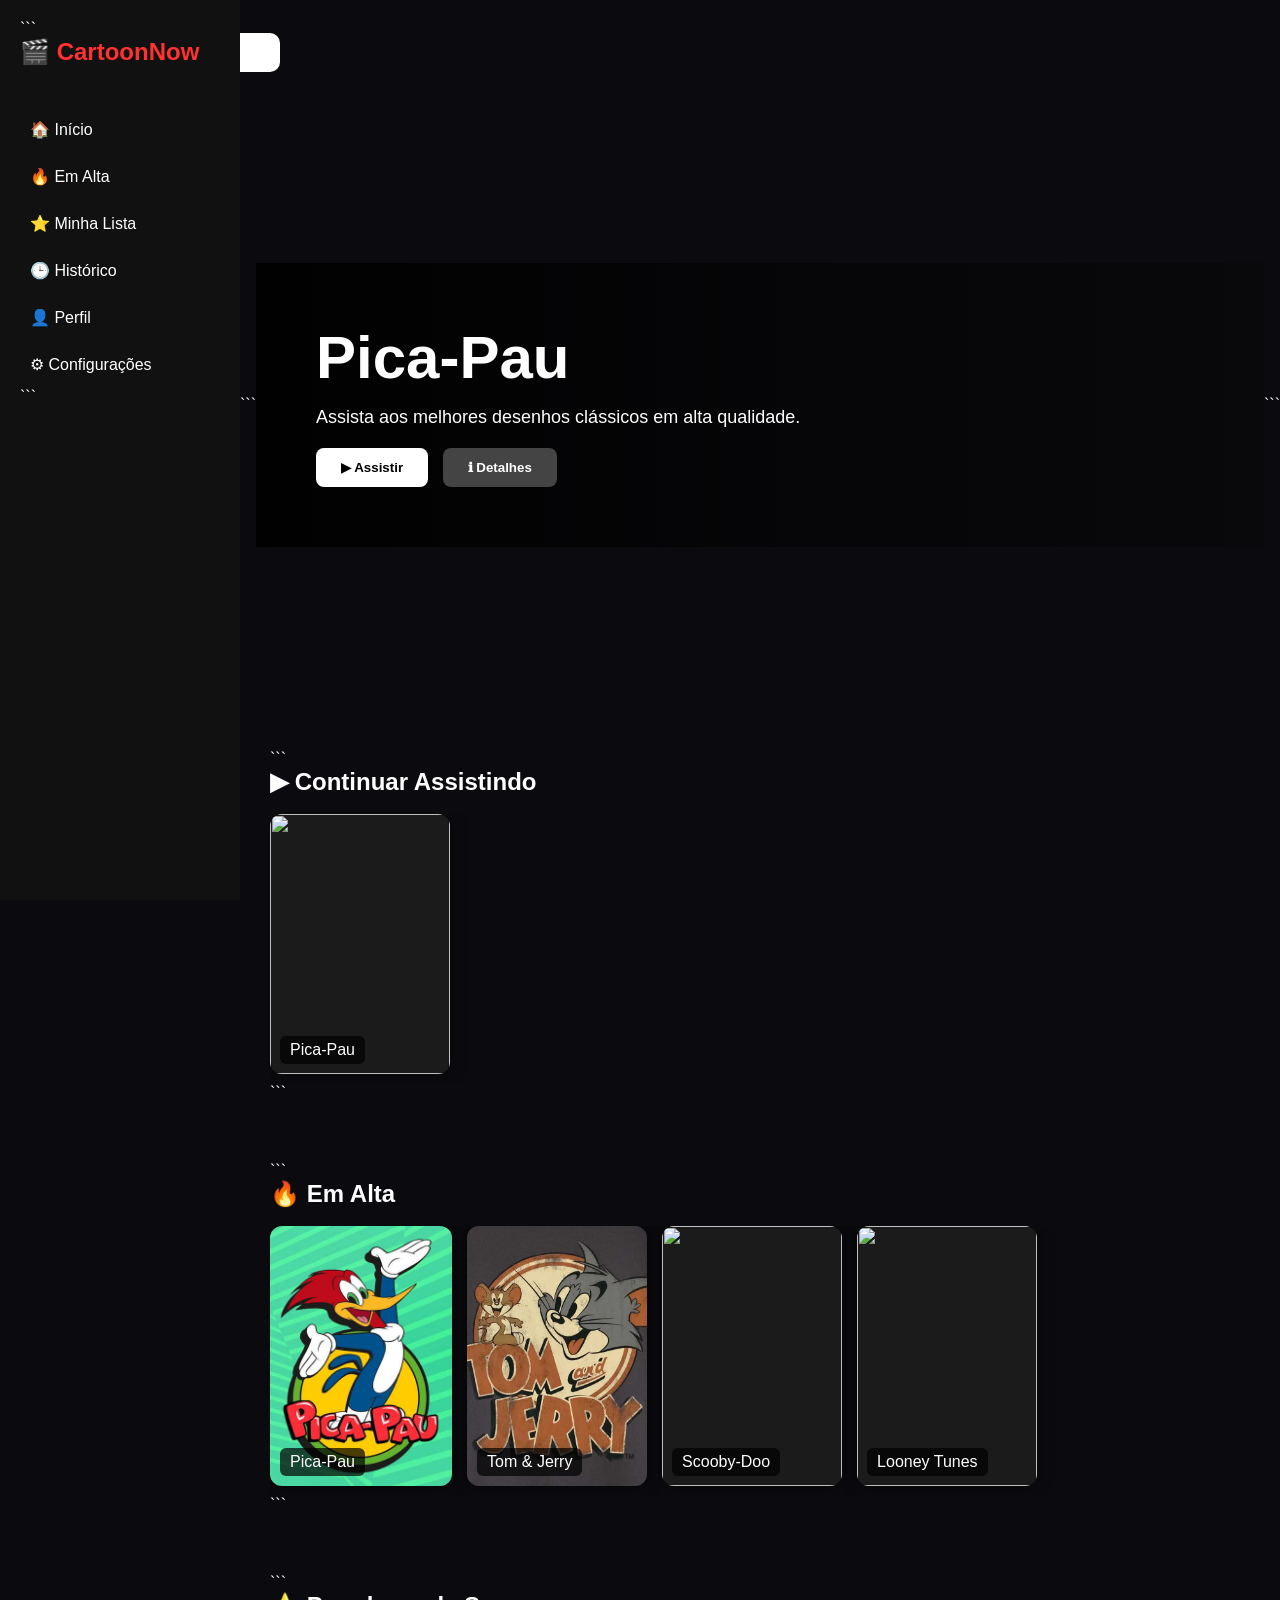
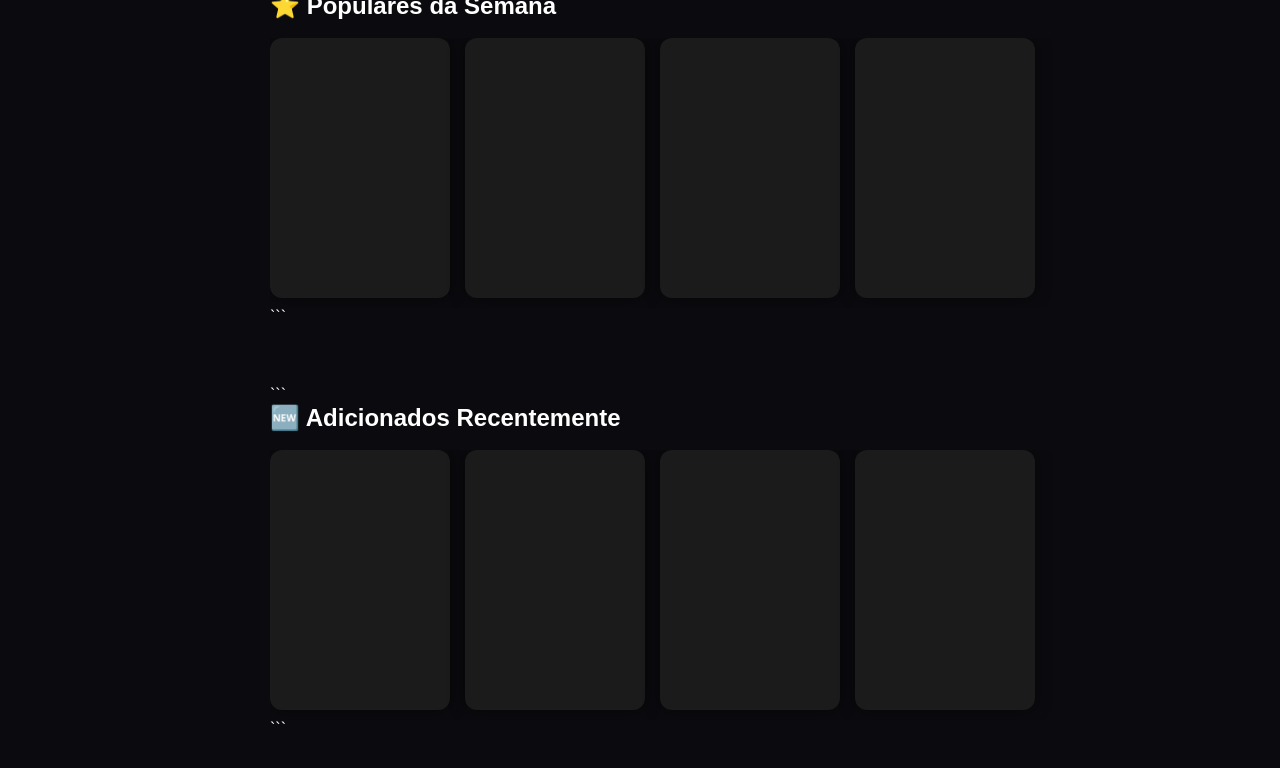
==== index.html @ 9bb9f834 "Add data.js and home.js scripts Added new scripts for data handling and home functionality." ====
<!DOCTYPE html>

<html lang="pt-BR">

<head>

<meta charset="UTF-8">
<meta name="viewport" content="width=device-width, initial-scale=1.0">

<title>CartoonNow</title>

<link rel="stylesheet" href="css/style.css">
<link rel="stylesheet" href="css/home.css">

</head>

<body>

<!-- MENU LATERAL -->

<div class="sidebar" id="sidebar">

```
<div class="logo">
    🎬 CartoonNow
</div>

<ul>
    <li>🏠 Início</li>
    <li>🔥 Em Alta</li>
    <li>⭐ Minha Lista</li>
    <li>🕒 Histórico</li>
    <li>👤 Perfil</li>
    <li>⚙ Configurações</li>
</ul>
```

</div>

<!-- TOPO -->

<header class="topbar">

```
<button id="menuBtn">☰</button>

<div class="search-box">
    <input type="text" placeholder="Buscar desenhos...">
</div>
```

</header>

<!-- BANNER PRINCIPAL -->

<section class="hero">

```
<div class="overlay">

    <h1>Pica-Pau</h1>

    <p>
        Assista aos melhores desenhos clássicos em alta qualidade.
    </p>

    <div class="hero-buttons">

        <button class="play-btn">
            ▶ Assistir
        </button>

        <button class="info-btn">
            ℹ Detalhes
        </button>

    </div>

</div>
```

</section>

<!-- CONTINUAR ASSISTINDO -->

<section class="section">

```
<h2>▶ Continuar Assistindo</h2>

<div class="row" id="continuarAssistindo">

</div>
```

</section>

<!-- EM ALTA -->

<section class="section">

```
<h2>🔥 Em Alta</h2>

<div class="row">

    <div class="card">
        <img src="assets/banners/picapaubanner.jfif" alt="">
        <span>Pica-Pau</span>
    </div>

    <div class="card">
        <img src="assets/banners/tomejerrybanner.jpg" alt="">
        <span>Tom & Jerry</span>
    </div>

    <div class="card">
        <img src="assets/capas/scooby.jpg" alt="">
        <span>Scooby-Doo</span>
    </div>

    <div class="card">
        <img src="assets/capas/looney.jpg" alt="">
        <span>Looney Tunes</span>
    </div>

</div>
```

</section>

<!-- POPULARES -->

<section class="section">

```
<h2>⭐ Populares da Semana</h2>

<div class="row">

    <div class="card"></div>
    <div class="card"></div>
    <div class="card"></div>
    <div class="card"></div>

</div>
```

</section>

<!-- RECENTES -->

<section class="section">

```
<h2>🆕 Adicionados Recentemente</h2>

<div class="row">

    <div class="card"></div>
    <div class="card"></div>
    <div class="card"></div>
    <div class="card"></div>

</div>
```

</section>

<script src="js/catalogo.js"></script>

</body>
</html>


<script src="js/data.js"></script>
<script src="js/home.js"></script>
---- css/style.css ----
*{
margin:0;
padding:0;
box-sizing:border-box;
font-family:Arial, Helvetica, sans-serif;
}

body{
background:#0b0b0f;
color:white;
}

/* MENU LATERAL */

.sidebar{
position:fixed;
left:0;
top:0;
width:240px;
height:100vh;
background:#111;
padding:20px;
z-index:1000;
}

.logo{
font-size:24px;
font-weight:bold;
margin-bottom:40px;
color:#ff3131;
}

.sidebar ul{
list-style:none;
}

.sidebar li{
padding:14px 10px;
border-radius:8px;
cursor:pointer;
transition:.3s;
}

.sidebar li:hover

/* TOPO */

.topbar{
margin-left:240px;
height:70px;
display:flex;
align-items:center;
justify-content:space-between;
padding:0 30px;
background:#111;
position:sticky;
top:0;
z-index:999;
}

#menuBtn{
background:none;
border:none;
color:white;
font-size:28px;
cursor:pointer;
}

.search-box input{
width:280px;
padding:12px;
border:none;
border-radius:10px;
outline:none;
}

/* BANNER */

.hero{
margin-left:240px;
height:70vh;
background:url('../assets/banners/banner.jpg');
background-size:cover;
background-position:center;
display:flex;
align-items:center;
}

.overlay{
padding:60px;
background:linear-gradient(
to right,
rgba(0,0,0,.9),
rgba(0,0,0,.2)
);
width:100%;
}

.overlay h1{
font-size:60px;
margin-bottom:15px;
}

.overlay p{
max-width:600px;
font-size:18px;
margin-bottom:20px;
}

.hero-buttons button{
padding:12px 25px;
border:none;
border-radius:8px;
cursor:pointer;
margin-right:10px;
}

.play-btn{
background:white;
color:black;
}

.info-btn{
background:#444;
color:white;
}

/* SEÇÕES */

.section{
margin-left:240px;
padding:30px;
}

.section h2{
margin-bottom:15px;
}

/* CARROSSEL */

.row{
display:flex;
gap:15px;
overflow-x:auto;
padding-bottom:10px;
}

.row::-webkit-scrollbar{
display:none;
}

/* CARDS */

.card{
min-width:180px;
height:260px;
background:#1b1b1b;
border-radius:12px;
overflow:hidden;
cursor:pointer;
transition:.3s;
position:relative;
}

.card:hover{
transform:scale(1.05);
}

.card img{
width:100%;
height:100%;
object-fit:cover;
}

.card span{
position:absolute;
bottom:10px;
left:10px;
background:rgba(0,0,0,.7);
padding:5px 10px;
border-radius:6px;
}

/* RESPONSIVO */

@media(max-width:900px){

```
.sidebar{
    width:80px;
}

.topbar,
.hero,
.section{
    margin-left:80px;
}

.sidebar li{
    font-size:12px;
}
```

}

/* LOGIN E CADASTRO */

.auth-container{
width:100%;
height:100vh;
display:flex;
justify-content:center;
align-items:center;
}

.auth-box{
width:400px;
background:#111;
padding:30px;
border-radius:15px;
}

.auth-box h1{
text-align:center;
color:#ff3131;
margin-bottom:20px;
}

.auth-box h2{
margin-bottom:20px;
}

.auth-box input{
width:100%;
padding:12px;
margin-bottom:12px;
border:none;
border-radius:8px;
}

.auth-box button{
width:100%;
padding:12px;
border:none;
border-radius:8px;
cursor:pointer;
font-weight:bold;
}

.auth-box p{
margin-top:15px;
text-align:center;
}

/* PÁGINA DA SÉRIE */

.serie-banner{
display:flex;
gap:30px;
padding:40px;
}

.serie-capa{
width:280px;
border-radius:12px;
}

.serie-info{
max-width:700px;
}

.serie-info h1{
font-size:48px;
margin-bottom:15px;
}

.serie-info p{
margin-bottom:20px;
}

.serie-info button{
padding:12px 20px;
border:none;
border-radius:8px;
cursor:pointer;
}

.temporadas{
padding:40px;
}

.episodio{
display:flex;
justify-content:space-between;
align-items:center;
background:#151515;
margin-top:15px;
padding:15px;
border-radius:10px;
}

.episodio button{
padding:10px 15px;
border:none;
border-radius:8px;
cursor:pointer;
}


/* PLAYER */

.player-container{
padding:30px;
}

.player-container h1{
margin-bottom:20px;
}

#player{
width:100%;
max-width:1200px;
border-radius:12px;
background:black;
}

.player-buttons{
margin-top:20px;
display:flex;
gap:15px;
}

.player-buttons button{
padding:12px 20px;
border:none;
border-radius:8px;
cursor:pointer;
}

.velocidade{
margin-top:20px;
}

.velocidade select{
padding:8px;
border-radius:6px;
}


/* PERFIL */

.perfil-container{
padding:40px;
}

.perfil-header{
text-align:center;
margin-bottom:40px;
}

.avatar{
width:150px;
height:150px;
border-radius:50%;
object-fit:cover;
margin-bottom:15px;
}

.perfil-header button{
margin-top:15px;
padding:12px 20px;
border:none;
border-radius:8px;
cursor:pointer;
}

.perfil-section{
margin-top:30px;
}

.item-perfil{
background:#151515;
padding:15px;
border-radius:10px;
margin-top:10px;
}


/* ADMIN */

.admin-container{
padding:40px;
}

.admin-container h1{
margin-bottom:20px;
}

.admin-box{
background:#151515;
padding:20px;
border-radius:10px;
margin-bottom:20px;
}

.admin-box input{
width:100%;
padding:12px;
margin-bottom:10px;
border:none;
border-radius:8px;
}

.admin-box button{
padding:12px 20px;
border:none;
border-radius:8px;
cursor:pointer;
}
---- css/home.css ----
/* ANIMAÇÃO DE ENTRADA */

.hero{
animation:fadeIn 1s ease;
}

@keyframes fadeIn{
from{
opacity:0;
transform:translateY(20px);
}

```
to{
    opacity:1;
    transform:translateY(0);
}
```

}

/* CARDS MAIS PROFISSIONAIS */

.card{
box-shadow:0 0 15px rgba(0,0,0,.5);
}

.card:hover{
box-shadow:0 0 25px rgba(255,255,255,.15);
}

/* EFEITO BOTÕES */

.play-btn,
.info-btn{
transition:.3s;
font-weight:bold;
}

.play-btn:hover{
transform:scale(1.05);
}

.info-btn:hover{
transform:scale(1.05);
}

/* PESQUISA */

.search-box input{
transition:.3s;
}

.search-box input:focus{
width:350px;
}

/* SCROLL SUAVE */

html{
scroll-behavior:smooth;
}

/* TITULOS */

.section h2{
font-size:24px;
margin-bottom:18px;
}

/* MENU RECOLHÍVEL */

.sidebar.closed{
width:80px;
}

.sidebar.closed .logo{
display:none;
}

.sidebar.closed li{
text-align:center;
font-size:18px;
}

.sidebar.closed + .topbar{
margin-left:80px;
}

.sidebar.closed ~ .hero{
margin-left:80px;
}

.sidebar.closed ~ .section{
margin-left:80px;
}
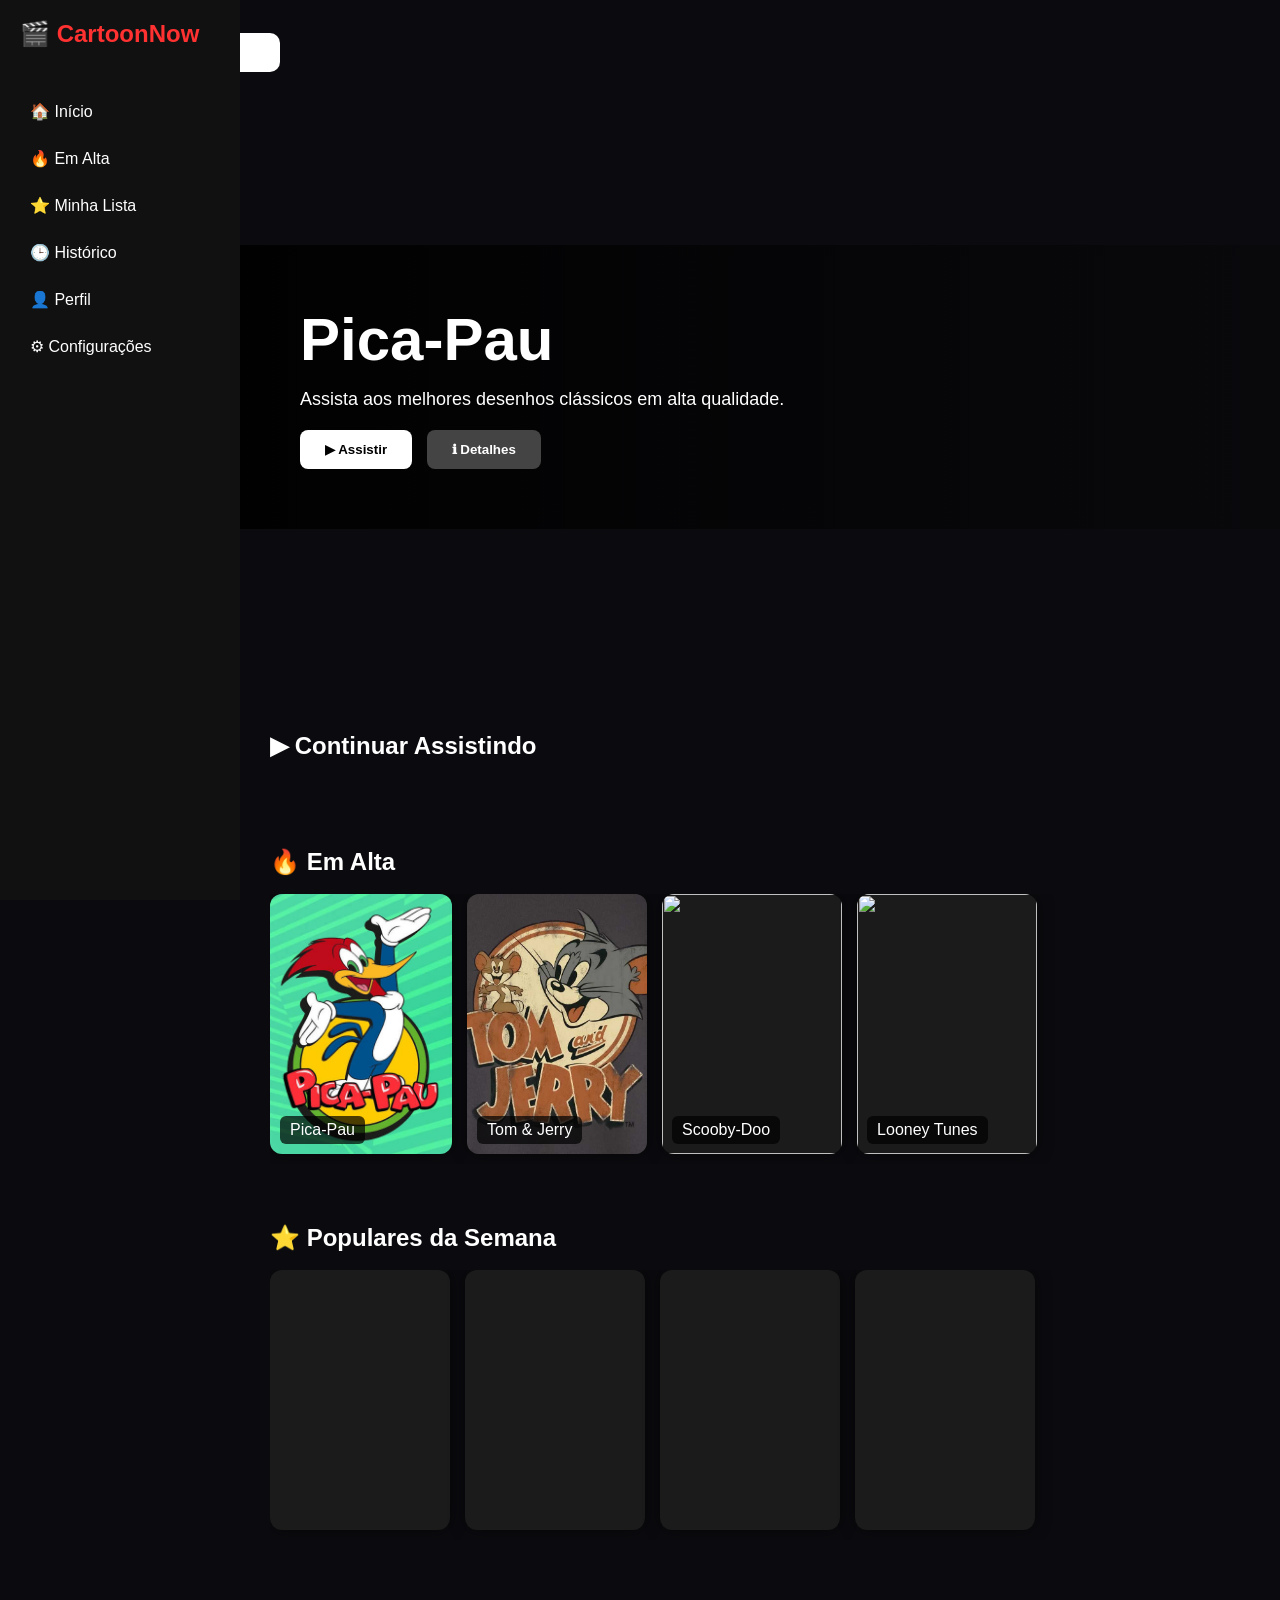
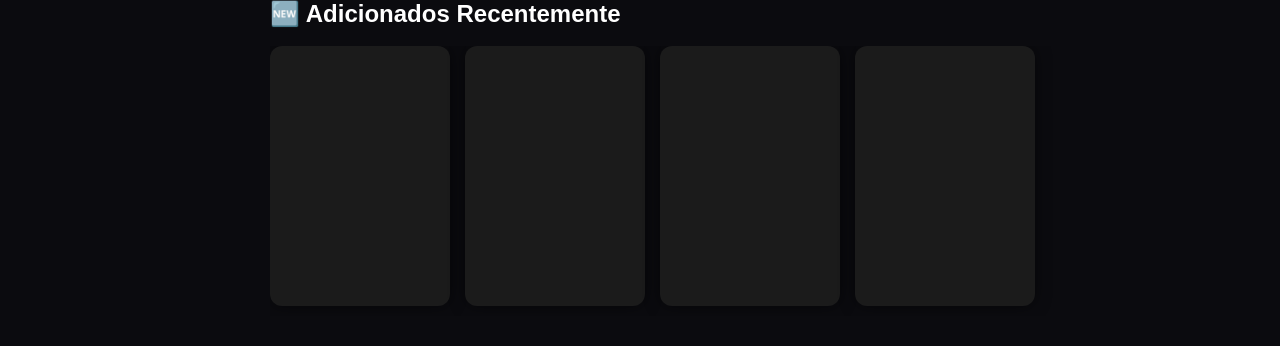
==== commit 9502ed79: "Refactor index.html structure and content" ====
--- a/index.html
+++ b/index.html
@@ -1,9 +1,7 @@
 <!DOCTYPE html>
-
 <html lang="pt-BR">
 
 <head>
-
 <meta charset="UTF-8">
 <meta name="viewport" content="width=device-width, initial-scale=1.0">
 
@@ -11,167 +9,127 @@
 
 <link rel="stylesheet" href="css/style.css">
 <link rel="stylesheet" href="css/home.css">
-
 </head>
 
 <body>
 
 <!-- MENU LATERAL -->
-
 <div class="sidebar" id="sidebar">
 
-```
-<div class="logo">
-    🎬 CartoonNow
-</div>
+    <div class="logo">
+        🎬 CartoonNow
+    </div>
 
-<ul>
-    <li>🏠 Início</li>
-    <li>🔥 Em Alta</li>
-    <li>⭐ Minha Lista</li>
-    <li>🕒 Histórico</li>
-    <li>👤 Perfil</li>
-    <li>⚙ Configurações</li>
-</ul>
-```
+    <ul>
+        <li>🏠 Início</li>
+        <li>🔥 Em Alta</li>
+        <li>⭐ Minha Lista</li>
+        <li>🕒 Histórico</li>
+        <li>👤 Perfil</li>
+        <li>⚙ Configurações</li>
+    </ul>
 
 </div>
 
 <!-- TOPO -->
-
 <header class="topbar">
 
-```
-<button id="menuBtn">☰</button>
+    <button id="menuBtn">☰</button>
 
-<div class="search-box">
-    <input type="text" placeholder="Buscar desenhos...">
-</div>
-```
+    <div class="search-box">
+        <input type="text" placeholder="Buscar desenhos...">
+    </div>
 
 </header>
 
-<!-- BANNER PRINCIPAL -->
-
+<!-- HERO -->
 <section class="hero">
 
-```
-<div class="overlay">
+    <div class="overlay">
 
-    <h1>Pica-Pau</h1>
+        <h1>Pica-Pau</h1>
 
-    <p>
-        Assista aos melhores desenhos clássicos em alta qualidade.
-    </p>
+        <p>Assista aos melhores desenhos clássicos em alta qualidade.</p>
 
-    <div class="hero-buttons">
-
-        <button class="play-btn">
-            ▶ Assistir
-        </button>
-
-        <button class="info-btn">
-            ℹ Detalhes
-        </button>
+        <div class="hero-buttons">
+            <button class="play-btn">▶ Assistir</button>
+            <button class="info-btn">ℹ Detalhes</button>
+        </div>
 
     </div>
-
-</div>
-```
 
 </section>
 
 <!-- CONTINUAR ASSISTINDO -->
-
 <section class="section">
 
-```
-<h2>▶ Continuar Assistindo</h2>
-
-<div class="row" id="continuarAssistindo">
-
-</div>
-```
+    <h2>▶ Continuar Assistindo</h2>
+    <div class="row" id="continuarAssistindo"></div>
 
 </section>
 
 <!-- EM ALTA -->
-
 <section class="section">
 
-```
-<h2>🔥 Em Alta</h2>
+    <h2>🔥 Em Alta</h2>
 
-<div class="row">
+    <div class="row">
 
-    <div class="card">
-        <img src="assets/banners/picapaubanner.jfif" alt="">
-        <span>Pica-Pau</span>
+        <div class="card">
+            <img src="assets/banners/picapaubanner.jfif">
+            <span>Pica-Pau</span>
+        </div>
+
+        <div class="card">
+            <img src="assets/banners/tomejerrybanner.jpg">
+            <span>Tom & Jerry</span>
+        </div>
+
+        <div class="card">
+            <img src="assets/capas/scooby.jpg">
+            <span>Scooby-Doo</span>
+        </div>
+
+        <div class="card">
+            <img src="assets/capas/looney.jpg">
+            <span>Looney Tunes</span>
+        </div>
+
     </div>
-
-    <div class="card">
-        <img src="assets/banners/tomejerrybanner.jpg" alt="">
-        <span>Tom & Jerry</span>
-    </div>
-
-    <div class="card">
-        <img src="assets/capas/scooby.jpg" alt="">
-        <span>Scooby-Doo</span>
-    </div>
-
-    <div class="card">
-        <img src="assets/capas/looney.jpg" alt="">
-        <span>Looney Tunes</span>
-    </div>
-
-</div>
-```
 
 </section>
 
 <!-- POPULARES -->
-
 <section class="section">
 
-```
-<h2>⭐ Populares da Semana</h2>
+    <h2>⭐ Populares da Semana</h2>
 
-<div class="row">
-
-    <div class="card"></div>
-    <div class="card"></div>
-    <div class="card"></div>
-    <div class="card"></div>
-
-</div>
-```
+    <div class="row">
+        <div class="card"></div>
+        <div class="card"></div>
+        <div class="card"></div>
+        <div class="card"></div>
+    </div>
 
 </section>
 
 <!-- RECENTES -->
-
 <section class="section">
 
-```
-<h2>🆕 Adicionados Recentemente</h2>
+    <h2>🆕 Adicionados Recentemente</h2>
 
-<div class="row">
-
-    <div class="card"></div>
-    <div class="card"></div>
-    <div class="card"></div>
-    <div class="card"></div>
-
-</div>
-```
+    <div class="row">
+        <div class="card"></div>
+        <div class="card"></div>
+        <div class="card"></div>
+        <div class="card"></div>
+    </div>
 
 </section>
 
-<script src="js/catalogo.js"></script>
+<!-- SCRIPTS (CORRETO) -->
+<script src="js/data.js"></script>
+<script src="js/home.js"></script>
 
 </body>
 </html>
-
-
-<script src="js/data.js"></script>
-<script src="js/home.js"></script>
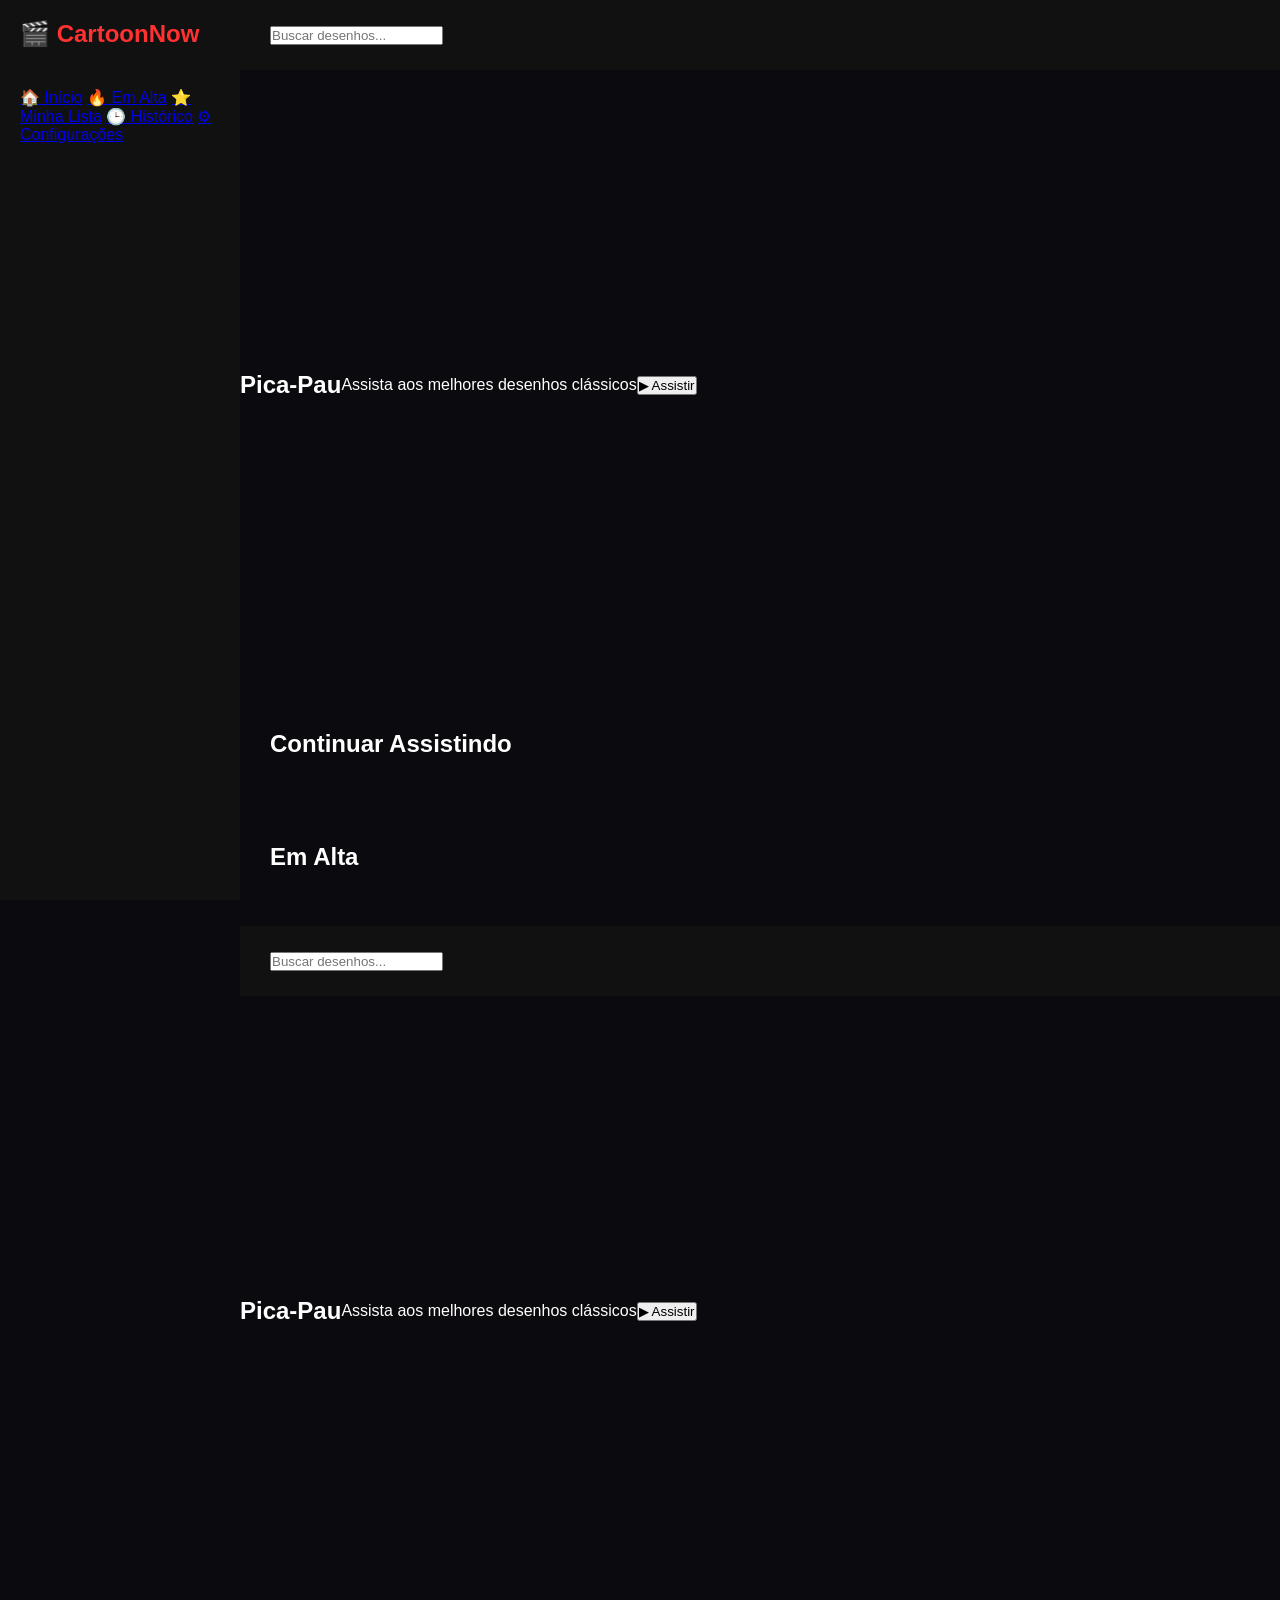
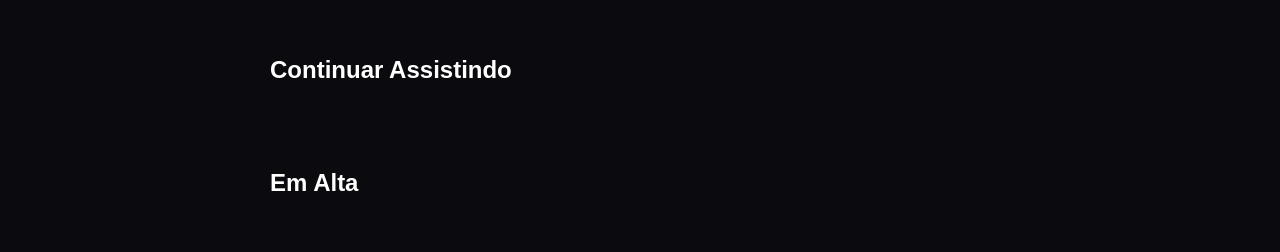
==== commit c995d9c0: "Update index.html" ====
--- a/index.html
+++ b/index.html
@@ -4,130 +4,130 @@
 <head>
 <meta charset="UTF-8">
 <meta name="viewport" content="width=device-width, initial-scale=1.0">
-
 <title>CartoonNow</title>
 
 <link rel="stylesheet" href="css/style.css">
-<link rel="stylesheet" href="css/home.css">
 </head>
 
 <body>
 
-<!-- MENU LATERAL -->
-<div class="sidebar" id="sidebar">
+<div class="app">
 
-    <div class="logo">
-        🎬 CartoonNow
-    </div>
+    <!-- SIDEBAR -->
+    <aside class="sidebar">
 
-    <ul>
-        <li>🏠 Início</li>
-        <li>🔥 Em Alta</li>
-        <li>⭐ Minha Lista</li>
-        <li>🕒 Histórico</li>
-        <li>👤 Perfil</li>
-        <li>⚙ Configurações</li>
-    </ul>
+        <div class="logo">🎬 CartoonNow</div>
+
+        <nav>
+            <a href="#">🏠 Início</a>
+            <a href="#">🔥 Em Alta</a>
+            <a href="#">⭐ Minha Lista</a>
+            <a href="#">🕒 Histórico</a>
+            <a href="#">⚙ Configurações</a>
+        </nav>
+
+    </aside>
+
+    <!-- MAIN -->
+    <main class="main">
+
+        <!-- TOPBAR -->
+        <header class="topbar">
+
+            <input id="search" type="text" placeholder="Buscar desenhos...">
+
+        </header>
+
+        <!-- HERO -->
+        <section class="hero">
+            <h1>Pica-Pau</h1>
+            <p>Assista aos melhores desenhos clássicos</p>
+            <button>▶ Assistir</button>
+        </section>
+
+        <!-- CONTINUE -->
+        <section class="section">
+            <h2>Continuar Assistindo</h2>
+            <div class="row" id="continuarAssistindo"></div>
+        </section>
+
+        <!-- EM ALTA -->
+        <section class="section">
+            <h2>Em Alta</h2>
+            <div class="row" id="catalogo"></div>
+        </section>
+
+    </main>
 
 </div>
 
-<!-- TOPO -->
-<header class="topbar">
+<script src="js/data.js"></script>
+<script src="js/home.js"></script>
 
-    <button id="menuBtn">☰</button>
+</body>
+</html><!DOCTYPE html>
+<html lang="pt-BR">
 
-    <div class="search-box">
-        <input type="text" placeholder="Buscar desenhos...">
-    </div>
+<head>
+<meta charset="UTF-8">
+<meta name="viewport" content="width=device-width, initial-scale=1.0">
+<title>CartoonNow</title>
 
-</header>
+<link rel="stylesheet" href="css/style.css">
+</head>
 
-<!-- HERO -->
-<section class="hero">
+<body>
 
-    <div class="overlay">
+<div class="app">
 
-        <h1>Pica-Pau</h1>
+    <!-- SIDEBAR -->
+    <aside class="sidebar">
 
-        <p>Assista aos melhores desenhos clássicos em alta qualidade.</p>
+        <div class="logo">🎬 CartoonNow</div>
 
-        <div class="hero-buttons">
-            <button class="play-btn">▶ Assistir</button>
-            <button class="info-btn">ℹ Detalhes</button>
-        </div>
+        <nav>
+            <a href="#">🏠 Início</a>
+            <a href="#">🔥 Em Alta</a>
+            <a href="#">⭐ Minha Lista</a>
+            <a href="#">🕒 Histórico</a>
+            <a href="#">⚙ Configurações</a>
+        </nav>
 
-    </div>
+    </aside>
 
-</section>
+    <!-- MAIN -->
+    <main class="main">
 
-<!-- CONTINUAR ASSISTINDO -->
-<section class="section">
+        <!-- TOPBAR -->
+        <header class="topbar">
 
-    <h2>▶ Continuar Assistindo</h2>
-    <div class="row" id="continuarAssistindo"></div>
+            <input id="search" type="text" placeholder="Buscar desenhos...">
 
-</section>
+        </header>
 
-<!-- EM ALTA -->
-<section class="section">
+        <!-- HERO -->
+        <section class="hero">
+            <h1>Pica-Pau</h1>
+            <p>Assista aos melhores desenhos clássicos</p>
+            <button>▶ Assistir</button>
+        </section>
 
-    <h2>🔥 Em Alta</h2>
+        <!-- CONTINUE -->
+        <section class="section">
+            <h2>Continuar Assistindo</h2>
+            <div class="row" id="continuarAssistindo"></div>
+        </section>
 
-    <div class="row">
+        <!-- EM ALTA -->
+        <section class="section">
+            <h2>Em Alta</h2>
+            <div class="row" id="catalogo"></div>
+        </section>
 
-        <div class="card">
-            <img src="assets/banners/picapaubanner.jfif">
-            <span>Pica-Pau</span>
-        </div>
+    </main>
 
-        <div class="card">
-            <img src="assets/banners/tomejerrybanner.jpg">
-            <span>Tom & Jerry</span>
-        </div>
+</div>
 
-        <div class="card">
-            <img src="assets/capas/scooby.jpg">
-            <span>Scooby-Doo</span>
-        </div>
-
-        <div class="card">
-            <img src="assets/capas/looney.jpg">
-            <span>Looney Tunes</span>
-        </div>
-
-    </div>
-
-</section>
-
-<!-- POPULARES -->
-<section class="section">
-
-    <h2>⭐ Populares da Semana</h2>
-
-    <div class="row">
-        <div class="card"></div>
-        <div class="card"></div>
-        <div class="card"></div>
-        <div class="card"></div>
-    </div>
-
-</section>
-
-<!-- RECENTES -->
-<section class="section">
-
-    <h2>🆕 Adicionados Recentemente</h2>
-
-    <div class="row">
-        <div class="card"></div>
-        <div class="card"></div>
-        <div class="card"></div>
-        <div class="card"></div>
-    </div>
-
-</section>
-
-<!-- SCRIPTS (CORRETO) -->
 <script src="js/data.js"></script>
 <script src="js/home.js"></script>
 
--- a/css/style.css
+++ b/css/style.css
@@ -1,419 +1,425 @@
 *{
-margin:0;
-padding:0;
-box-sizing:border-box;
-font-family:Arial, Helvetica, sans-serif;
+    margin:0;
+    padding:0;
+    box-sizing:border-box;
+    font-family:Arial, Helvetica, sans-serif;
 }
 
 body{
-background:#0b0b0f;
-color:white;
+    background:#0b0b0f;
+    color:white;
+    overflow-x:hidden;
 }
 
 /* MENU LATERAL */
 
 .sidebar{
-position:fixed;
-left:0;
-top:0;
-width:240px;
-height:100vh;
-background:#111;
-padding:20px;
-z-index:1000;
+    position:fixed;
+    left:0;
+    top:0;
+    width:240px;
+    height:100vh;
+    background:#111;
+    padding:20px;
+    z-index:1000;
 }
 
 .logo{
-font-size:24px;
-font-weight:bold;
-margin-bottom:40px;
-color:#ff3131;
+    font-size:24px;
+    font-weight:bold;
+    margin-bottom:40px;
+    color:#ff3131;
 }
 
 .sidebar ul{
-list-style:none;
+    list-style:none;
 }
 
 .sidebar li{
-padding:14px 10px;
-border-radius:8px;
-cursor:pointer;
-transition:.3s;
-}
-
-.sidebar li:hover
+    padding:14px 10px;
+    border-radius:8px;
+    cursor:pointer;
+    transition:.3s;
+}
+
+.sidebar li:hover{
+    background:#222;
+}
+
+.sidebar li.active{
+    background:#ff3131;
+    color:white;
+}
 
 /* TOPO */
 
 .topbar{
-margin-left:240px;
-height:70px;
-display:flex;
-align-items:center;
-justify-content:space-between;
-padding:0 30px;
-background:#111;
-position:sticky;
-top:0;
-z-index:999;
+    margin-left:240px;
+    height:70px;
+    display:flex;
+    align-items:center;
+    justify-content:space-between;
+    padding:0 30px;
+    background:#111;
+    position:sticky;
+    top:0;
+    z-index:999;
 }
 
 #menuBtn{
-background:none;
-border:none;
-color:white;
-font-size:28px;
-cursor:pointer;
+    background:none;
+    border:none;
+    color:white;
+    font-size:28px;
+    cursor:pointer;
 }
 
 .search-box input{
-width:280px;
-padding:12px;
-border:none;
-border-radius:10px;
-outline:none;
+    width:280px;
+    padding:12px;
+    border:none;
+    border-radius:10px;
+    outline:none;
 }
 
 /* BANNER */
 
 .hero{
-margin-left:240px;
-height:70vh;
-background:url('../assets/banners/banner.jpg');
-background-size:cover;
-background-position:center;
-display:flex;
-align-items:center;
+    margin-left:240px;
+    height:70vh;
+    background:url('../assets/banners/banner.jpg');
+    background-size:cover;
+    background-position:center;
+    display:flex;
+    align-items:center;
 }
 
 .overlay{
-padding:60px;
-background:linear-gradient(
-to right,
-rgba(0,0,0,.9),
-rgba(0,0,0,.2)
-);
-width:100%;
+    padding:60px;
+    background:linear-gradient(
+        to right,
+        rgba(0,0,0,.9),
+        rgba(0,0,0,.2)
+    );
+    width:100%;
 }
 
 .overlay h1{
-font-size:60px;
-margin-bottom:15px;
+    font-size:60px;
+    margin-bottom:15px;
 }
 
 .overlay p{
-max-width:600px;
-font-size:18px;
-margin-bottom:20px;
+    max-width:600px;
+    font-size:18px;
+    margin-bottom:20px;
 }
 
 .hero-buttons button{
-padding:12px 25px;
-border:none;
-border-radius:8px;
-cursor:pointer;
-margin-right:10px;
+    padding:12px 25px;
+    border:none;
+    border-radius:8px;
+    cursor:pointer;
+    margin-right:10px;
 }
 
 .play-btn{
-background:white;
-color:black;
+    background:white;
+    color:black;
 }
 
 .info-btn{
-background:#444;
-color:white;
+    background:#444;
+    color:white;
 }
 
 /* SEÇÕES */
 
 .section{
-margin-left:240px;
-padding:30px;
+    margin-left:240px;
+    padding:30px;
 }
 
 .section h2{
-margin-bottom:15px;
+    margin-bottom:15px;
 }
 
 /* CARROSSEL */
 
 .row{
-display:flex;
-gap:15px;
-overflow-x:auto;
-padding-bottom:10px;
+    display:flex;
+    gap:15px;
+    overflow-x:auto;
+    padding-bottom:10px;
 }
 
 .row::-webkit-scrollbar{
-display:none;
+    display:none;
 }
 
 /* CARDS */
 
 .card{
-min-width:180px;
-height:260px;
-background:#1b1b1b;
-border-radius:12px;
-overflow:hidden;
-cursor:pointer;
-transition:.3s;
-position:relative;
+    min-width:180px;
+    height:260px;
+    background:#1b1b1b;
+    border-radius:12px;
+    overflow:hidden;
+    cursor:pointer;
+    transition:.3s;
+    position:relative;
+    box-shadow:0 5px 15px rgba(0,0,0,0.4);
 }
 
 .card:hover{
-transform:scale(1.05);
+    transform:scale(1.05);
 }
 
 .card img{
-width:100%;
-height:100%;
-object-fit:cover;
+    width:100%;
+    height:100%;
+    object-fit:cover;
 }
 
 .card span{
-position:absolute;
-bottom:10px;
-left:10px;
-background:rgba(0,0,0,.7);
-padding:5px 10px;
-border-radius:6px;
+    position:absolute;
+    bottom:10px;
+    left:10px;
+    background:rgba(0,0,0,.7);
+    padding:5px 10px;
+    border-radius:6px;
 }
 
 /* RESPONSIVO */
 
 @media(max-width:900px){
 
-```
-.sidebar{
-    width:80px;
-}
-
-.topbar,
-.hero,
-.section{
-    margin-left:80px;
-}
-
-.sidebar li{
-    font-size:12px;
-}
-```
-
+    .sidebar{
+        width:80px;
+    }
+
+    .topbar,
+    .hero,
+    .section{
+        margin-left:80px;
+    }
+
+    .sidebar li{
+        font-size:12px;
+    }
 }
 
 /* LOGIN E CADASTRO */
 
 .auth-container{
-width:100%;
-height:100vh;
-display:flex;
-justify-content:center;
-align-items:center;
+    width:100%;
+    height:100vh;
+    display:flex;
+    justify-content:center;
+    align-items:center;
 }
 
 .auth-box{
-width:400px;
-background:#111;
-padding:30px;
-border-radius:15px;
+    width:400px;
+    background:#111;
+    padding:30px;
+    border-radius:15px;
 }
 
 .auth-box h1{
-text-align:center;
-color:#ff3131;
-margin-bottom:20px;
+    text-align:center;
+    color:#ff3131;
+    margin-bottom:20px;
 }
 
 .auth-box h2{
-margin-bottom:20px;
+    margin-bottom:20px;
 }
 
 .auth-box input{
-width:100%;
-padding:12px;
-margin-bottom:12px;
-border:none;
-border-radius:8px;
+    width:100%;
+    padding:12px;
+    margin-bottom:12px;
+    border:none;
+    border-radius:8px;
 }
 
 .auth-box button{
-width:100%;
-padding:12px;
-border:none;
-border-radius:8px;
-cursor:pointer;
-font-weight:bold;
+    width:100%;
+    padding:12px;
+    border:none;
+    border-radius:8px;
+    cursor:pointer;
+    font-weight:bold;
 }
 
 .auth-box p{
-margin-top:15px;
-text-align:center;
-}
-
-/* PÁGINA DA SÉRIE */
+    margin-top:15px;
+    text-align:center;
+}
+
+/* SÉRIE */
 
 .serie-banner{
-display:flex;
-gap:30px;
-padding:40px;
+    display:flex;
+    gap:30px;
+    padding:40px;
 }
 
 .serie-capa{
-width:280px;
-border-radius:12px;
+    width:280px;
+    border-radius:12px;
 }
 
 .serie-info{
-max-width:700px;
+    max-width:700px;
 }
 
 .serie-info h1{
-font-size:48px;
-margin-bottom:15px;
+    font-size:48px;
+    margin-bottom:15px;
 }
 
 .serie-info p{
-margin-bottom:20px;
+    margin-bottom:20px;
 }
 
 .serie-info button{
-padding:12px 20px;
-border:none;
-border-radius:8px;
-cursor:pointer;
+    padding:12px 20px;
+    border:none;
+    border-radius:8px;
+    cursor:pointer;
 }
 
 .temporadas{
-padding:40px;
+    padding:40px;
 }
 
 .episodio{
-display:flex;
-justify-content:space-between;
-align-items:center;
-background:#151515;
-margin-top:15px;
-padding:15px;
-border-radius:10px;
+    display:flex;
+    justify-content:space-between;
+    align-items:center;
+    background:#151515;
+    margin-top:15px;
+    padding:15px;
+    border-radius:10px;
 }
 
 .episodio button{
-padding:10px 15px;
-border:none;
-border-radius:8px;
-cursor:pointer;
-}
-
+    padding:10px 15px;
+    border:none;
+    border-radius:8px;
+    cursor:pointer;
+}
 
 /* PLAYER */
 
 .player-container{
-padding:30px;
+    padding:30px;
+    display:flex;
+    flex-direction:column;
+    align-items:center;
 }
 
 .player-container h1{
-margin-bottom:20px;
+    margin-bottom:20px;
 }
 
 #player{
-width:100%;
-max-width:1200px;
-border-radius:12px;
-background:black;
+    width:100%;
+    max-width:1200px;
+    border-radius:12px;
+    background:black;
 }
 
 .player-buttons{
-margin-top:20px;
-display:flex;
-gap:15px;
+    margin-top:20px;
+    display:flex;
+    gap:15px;
 }
 
 .player-buttons button{
-padding:12px 20px;
-border:none;
-border-radius:8px;
-cursor:pointer;
+    padding:12px 20px;
+    border:none;
+    border-radius:8px;
+    cursor:pointer;
 }
 
 .velocidade{
-margin-top:20px;
+    margin-top:20px;
 }
 
 .velocidade select{
-padding:8px;
-border-radius:6px;
-}
-
+    padding:8px;
+    border-radius:6px;
+}
 
 /* PERFIL */
 
 .perfil-container{
-padding:40px;
+    padding:40px;
 }
 
 .perfil-header{
-text-align:center;
-margin-bottom:40px;
+    text-align:center;
+    margin-bottom:40px;
 }
 
 .avatar{
-width:150px;
-height:150px;
-border-radius:50%;
-object-fit:cover;
-margin-bottom:15px;
+    width:150px;
+    height:150px;
+    border-radius:50%;
+    object-fit:cover;
+    margin-bottom:15px;
 }
 
 .perfil-header button{
-margin-top:15px;
-padding:12px 20px;
-border:none;
-border-radius:8px;
-cursor:pointer;
+    margin-top:15px;
+    padding:12px 20px;
+    border:none;
+    border-radius:8px;
+    cursor:pointer;
 }
 
 .perfil-section{
-margin-top:30px;
+    margin-top:30px;
 }
 
 .item-perfil{
-background:#151515;
-padding:15px;
-border-radius:10px;
-margin-top:10px;
-}
-
+    background:#151515;
+    padding:15px;
+    border-radius:10px;
+    margin-top:10px;
+}
 
 /* ADMIN */
 
 .admin-container{
-padding:40px;
+    padding:40px;
 }
 
 .admin-container h1{
-margin-bottom:20px;
+    margin-bottom:20px;
 }
 
 .admin-box{
-background:#151515;
-padding:20px;
-border-radius:10px;
-margin-bottom:20px;
+    background:#151515;
+    padding:20px;
+    border-radius:10px;
+    margin-bottom:20px;
 }
 
 .admin-box input{
-width:100%;
-padding:12px;
-margin-bottom:10px;
-border:none;
-border-radius:8px;
+    width:100%;
+    padding:12px;
+    margin-bottom:10px;
+    border:none;
+    border-radius:8px;
 }
 
 .admin-box button{
-padding:12px 20px;
-border:none;
-border-radius:8px;
-cursor:pointer;
-}
+    padding:12px 20px;
+    border:none;
+    border-radius:8px;
+    cursor:pointer;
+}
--- a/css/style.css
+++ b/css/style.css
@@ -1,419 +1,425 @@
 *{
-margin:0;
-padding:0;
-box-sizing:border-box;
-font-family:Arial, Helvetica, sans-serif;
+    margin:0;
+    padding:0;
+    box-sizing:border-box;
+    font-family:Arial, Helvetica, sans-serif;
 }
 
 body{
-background:#0b0b0f;
-color:white;
+    background:#0b0b0f;
+    color:white;
+    overflow-x:hidden;
 }
 
 /* MENU LATERAL */
 
 .sidebar{
-position:fixed;
-left:0;
-top:0;
-width:240px;
-height:100vh;
-background:#111;
-padding:20px;
-z-index:1000;
+    position:fixed;
+    left:0;
+    top:0;
+    width:240px;
+    height:100vh;
+    background:#111;
+    padding:20px;
+    z-index:1000;
 }
 
 .logo{
-font-size:24px;
-font-weight:bold;
-margin-bottom:40px;
-color:#ff3131;
+    font-size:24px;
+    font-weight:bold;
+    margin-bottom:40px;
+    color:#ff3131;
 }
 
 .sidebar ul{
-list-style:none;
+    list-style:none;
 }
 
 .sidebar li{
-padding:14px 10px;
-border-radius:8px;
-cursor:pointer;
-transition:.3s;
-}
-
-.sidebar li:hover
+    padding:14px 10px;
+    border-radius:8px;
+    cursor:pointer;
+    transition:.3s;
+}
+
+.sidebar li:hover{
+    background:#222;
+}
+
+.sidebar li.active{
+    background:#ff3131;
+    color:white;
+}
 
 /* TOPO */
 
 .topbar{
-margin-left:240px;
-height:70px;
-display:flex;
-align-items:center;
-justify-content:space-between;
-padding:0 30px;
-background:#111;
-position:sticky;
-top:0;
-z-index:999;
+    margin-left:240px;
+    height:70px;
+    display:flex;
+    align-items:center;
+    justify-content:space-between;
+    padding:0 30px;
+    background:#111;
+    position:sticky;
+    top:0;
+    z-index:999;
 }
 
 #menuBtn{
-background:none;
-border:none;
-color:white;
-font-size:28px;
-cursor:pointer;
+    background:none;
+    border:none;
+    color:white;
+    font-size:28px;
+    cursor:pointer;
 }
 
 .search-box input{
-width:280px;
-padding:12px;
-border:none;
-border-radius:10px;
-outline:none;
+    width:280px;
+    padding:12px;
+    border:none;
+    border-radius:10px;
+    outline:none;
 }
 
 /* BANNER */
 
 .hero{
-margin-left:240px;
-height:70vh;
-background:url('../assets/banners/banner.jpg');
-background-size:cover;
-background-position:center;
-display:flex;
-align-items:center;
+    margin-left:240px;
+    height:70vh;
+    background:url('../assets/banners/banner.jpg');
+    background-size:cover;
+    background-position:center;
+    display:flex;
+    align-items:center;
 }
 
 .overlay{
-padding:60px;
-background:linear-gradient(
-to right,
-rgba(0,0,0,.9),
-rgba(0,0,0,.2)
-);
-width:100%;
+    padding:60px;
+    background:linear-gradient(
+        to right,
+        rgba(0,0,0,.9),
+        rgba(0,0,0,.2)
+    );
+    width:100%;
 }
 
 .overlay h1{
-font-size:60px;
-margin-bottom:15px;
+    font-size:60px;
+    margin-bottom:15px;
 }
 
 .overlay p{
-max-width:600px;
-font-size:18px;
-margin-bottom:20px;
+    max-width:600px;
+    font-size:18px;
+    margin-bottom:20px;
 }
 
 .hero-buttons button{
-padding:12px 25px;
-border:none;
-border-radius:8px;
-cursor:pointer;
-margin-right:10px;
+    padding:12px 25px;
+    border:none;
+    border-radius:8px;
+    cursor:pointer;
+    margin-right:10px;
 }
 
 .play-btn{
-background:white;
-color:black;
+    background:white;
+    color:black;
 }
 
 .info-btn{
-background:#444;
-color:white;
+    background:#444;
+    color:white;
 }
 
 /* SEÇÕES */
 
 .section{
-margin-left:240px;
-padding:30px;
+    margin-left:240px;
+    padding:30px;
 }
 
 .section h2{
-margin-bottom:15px;
+    margin-bottom:15px;
 }
 
 /* CARROSSEL */
 
 .row{
-display:flex;
-gap:15px;
-overflow-x:auto;
-padding-bottom:10px;
+    display:flex;
+    gap:15px;
+    overflow-x:auto;
+    padding-bottom:10px;
 }
 
 .row::-webkit-scrollbar{
-display:none;
+    display:none;
 }
 
 /* CARDS */
 
 .card{
-min-width:180px;
-height:260px;
-background:#1b1b1b;
-border-radius:12px;
-overflow:hidden;
-cursor:pointer;
-transition:.3s;
-position:relative;
+    min-width:180px;
+    height:260px;
+    background:#1b1b1b;
+    border-radius:12px;
+    overflow:hidden;
+    cursor:pointer;
+    transition:.3s;
+    position:relative;
+    box-shadow:0 5px 15px rgba(0,0,0,0.4);
 }
 
 .card:hover{
-transform:scale(1.05);
+    transform:scale(1.05);
 }
 
 .card img{
-width:100%;
-height:100%;
-object-fit:cover;
+    width:100%;
+    height:100%;
+    object-fit:cover;
 }
 
 .card span{
-position:absolute;
-bottom:10px;
-left:10px;
-background:rgba(0,0,0,.7);
-padding:5px 10px;
-border-radius:6px;
+    position:absolute;
+    bottom:10px;
+    left:10px;
+    background:rgba(0,0,0,.7);
+    padding:5px 10px;
+    border-radius:6px;
 }
 
 /* RESPONSIVO */
 
 @media(max-width:900px){
 
-```
-.sidebar{
-    width:80px;
-}
-
-.topbar,
-.hero,
-.section{
-    margin-left:80px;
-}
-
-.sidebar li{
-    font-size:12px;
-}
-```
-
+    .sidebar{
+        width:80px;
+    }
+
+    .topbar,
+    .hero,
+    .section{
+        margin-left:80px;
+    }
+
+    .sidebar li{
+        font-size:12px;
+    }
 }
 
 /* LOGIN E CADASTRO */
 
 .auth-container{
-width:100%;
-height:100vh;
-display:flex;
-justify-content:center;
-align-items:center;
+    width:100%;
+    height:100vh;
+    display:flex;
+    justify-content:center;
+    align-items:center;
 }
 
 .auth-box{
-width:400px;
-background:#111;
-padding:30px;
-border-radius:15px;
+    width:400px;
+    background:#111;
+    padding:30px;
+    border-radius:15px;
 }
 
 .auth-box h1{
-text-align:center;
-color:#ff3131;
-margin-bottom:20px;
+    text-align:center;
+    color:#ff3131;
+    margin-bottom:20px;
 }
 
 .auth-box h2{
-margin-bottom:20px;
+    margin-bottom:20px;
 }
 
 .auth-box input{
-width:100%;
-padding:12px;
-margin-bottom:12px;
-border:none;
-border-radius:8px;
+    width:100%;
+    padding:12px;
+    margin-bottom:12px;
+    border:none;
+    border-radius:8px;
 }
 
 .auth-box button{
-width:100%;
-padding:12px;
-border:none;
-border-radius:8px;
-cursor:pointer;
-font-weight:bold;
+    width:100%;
+    padding:12px;
+    border:none;
+    border-radius:8px;
+    cursor:pointer;
+    font-weight:bold;
 }
 
 .auth-box p{
-margin-top:15px;
-text-align:center;
-}
-
-/* PÁGINA DA SÉRIE */
+    margin-top:15px;
+    text-align:center;
+}
+
+/* SÉRIE */
 
 .serie-banner{
-display:flex;
-gap:30px;
-padding:40px;
+    display:flex;
+    gap:30px;
+    padding:40px;
 }
 
 .serie-capa{
-width:280px;
-border-radius:12px;
+    width:280px;
+    border-radius:12px;
 }
 
 .serie-info{
-max-width:700px;
+    max-width:700px;
 }
 
 .serie-info h1{
-font-size:48px;
-margin-bottom:15px;
+    font-size:48px;
+    margin-bottom:15px;
 }
 
 .serie-info p{
-margin-bottom:20px;
+    margin-bottom:20px;
 }
 
 .serie-info button{
-padding:12px 20px;
-border:none;
-border-radius:8px;
-cursor:pointer;
+    padding:12px 20px;
+    border:none;
+    border-radius:8px;
+    cursor:pointer;
 }
 
 .temporadas{
-padding:40px;
+    padding:40px;
 }
 
 .episodio{
-display:flex;
-justify-content:space-between;
-align-items:center;
-background:#151515;
-margin-top:15px;
-padding:15px;
-border-radius:10px;
+    display:flex;
+    justify-content:space-between;
+    align-items:center;
+    background:#151515;
+    margin-top:15px;
+    padding:15px;
+    border-radius:10px;
 }
 
 .episodio button{
-padding:10px 15px;
-border:none;
-border-radius:8px;
-cursor:pointer;
-}
-
+    padding:10px 15px;
+    border:none;
+    border-radius:8px;
+    cursor:pointer;
+}
 
 /* PLAYER */
 
 .player-container{
-padding:30px;
+    padding:30px;
+    display:flex;
+    flex-direction:column;
+    align-items:center;
 }
 
 .player-container h1{
-margin-bottom:20px;
+    margin-bottom:20px;
 }
 
 #player{
-width:100%;
-max-width:1200px;
-border-radius:12px;
-background:black;
+    width:100%;
+    max-width:1200px;
+    border-radius:12px;
+    background:black;
 }
 
 .player-buttons{
-margin-top:20px;
-display:flex;
-gap:15px;
+    margin-top:20px;
+    display:flex;
+    gap:15px;
 }
 
 .player-buttons button{
-padding:12px 20px;
-border:none;
-border-radius:8px;
-cursor:pointer;
+    padding:12px 20px;
+    border:none;
+    border-radius:8px;
+    cursor:pointer;
 }
 
 .velocidade{
-margin-top:20px;
+    margin-top:20px;
 }
 
 .velocidade select{
-padding:8px;
-border-radius:6px;
-}
-
+    padding:8px;
+    border-radius:6px;
+}
 
 /* PERFIL */
 
 .perfil-container{
-padding:40px;
+    padding:40px;
 }
 
 .perfil-header{
-text-align:center;
-margin-bottom:40px;
+    text-align:center;
+    margin-bottom:40px;
 }
 
 .avatar{
-width:150px;
-height:150px;
-border-radius:50%;
-object-fit:cover;
-margin-bottom:15px;
+    width:150px;
+    height:150px;
+    border-radius:50%;
+    object-fit:cover;
+    margin-bottom:15px;
 }
 
 .perfil-header button{
-margin-top:15px;
-padding:12px 20px;
-border:none;
-border-radius:8px;
-cursor:pointer;
+    margin-top:15px;
+    padding:12px 20px;
+    border:none;
+    border-radius:8px;
+    cursor:pointer;
 }
 
 .perfil-section{
-margin-top:30px;
+    margin-top:30px;
 }
 
 .item-perfil{
-background:#151515;
-padding:15px;
-border-radius:10px;
-margin-top:10px;
-}
-
+    background:#151515;
+    padding:15px;
+    border-radius:10px;
+    margin-top:10px;
+}
 
 /* ADMIN */
 
 .admin-container{
-padding:40px;
+    padding:40px;
 }
 
 .admin-container h1{
-margin-bottom:20px;
+    margin-bottom:20px;
 }
 
 .admin-box{
-background:#151515;
-padding:20px;
-border-radius:10px;
-margin-bottom:20px;
+    background:#151515;
+    padding:20px;
+    border-radius:10px;
+    margin-bottom:20px;
 }
 
 .admin-box input{
-width:100%;
-padding:12px;
-margin-bottom:10px;
-border:none;
-border-radius:8px;
+    width:100%;
+    padding:12px;
+    margin-bottom:10px;
+    border:none;
+    border-radius:8px;
 }
 
 .admin-box button{
-padding:12px 20px;
-border:none;
-border-radius:8px;
-cursor:pointer;
-}
+    padding:12px 20px;
+    border:none;
+    border-radius:8px;
+    cursor:pointer;
+}
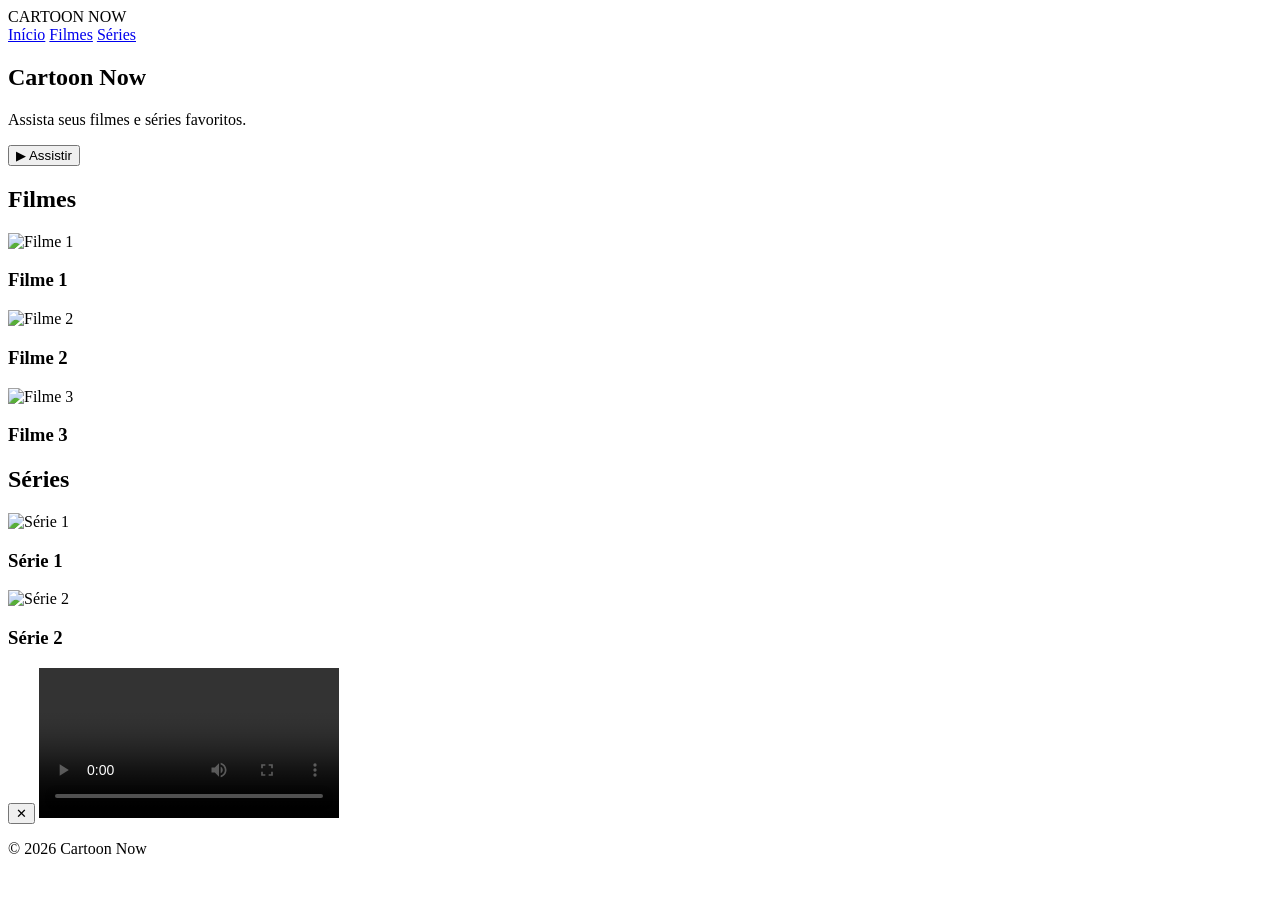
==== commit c6bcbcc0: "Update index.html" ====
--- a/index.html
+++ b/index.html
@@ -1,135 +1,116 @@
 <!DOCTYPE html>
 <html lang="pt-BR">
+<head>
+    <meta charset="UTF-8">
+    <meta name="viewport" content="width=device-width, initial-scale=1.0">
 
-<head>
-<meta charset="UTF-8">
-<meta name="viewport" content="width=device-width, initial-scale=1.0">
-<title>CartoonNow</title>
+    <title>Cartoon Now</title>
 
-<link rel="stylesheet" href="css/style.css">
+    <link rel="stylesheet" href="style.css">
 </head>
 
 <body>
 
-<div class="app">
-
-    <!-- SIDEBAR -->
-    <aside class="sidebar">
-
-        <div class="logo">🎬 CartoonNow</div>
+    <header>
+        <div class="logo">CARTOON NOW</div>
 
         <nav>
-            <a href="#">🏠 Início</a>
-            <a href="#">🔥 Em Alta</a>
-            <a href="#">⭐ Minha Lista</a>
-            <a href="#">🕒 Histórico</a>
-            <a href="#">⚙ Configurações</a>
+            <a href="#">Início</a>
+            <a href="#filmes">Filmes</a>
+            <a href="#series">Séries</a>
         </nav>
+    </header>
 
-    </aside>
 
-    <!-- MAIN -->
-    <main class="main">
+    <main>
 
-        <!-- TOPBAR -->
-        <header class="topbar">
+        <!-- BANNER PRINCIPAL -->
+        <section class="banner">
 
-            <input id="search" type="text" placeholder="Buscar desenhos...">
+            <div class="banner-content">
+                <h1>Cartoon Now</h1>
 
-        </header>
+                <p>
+                    Assista seus filmes e séries favoritos.
+                </p>
 
-        <!-- HERO -->
-        <section class="hero">
-            <h1>Pica-Pau</h1>
-            <p>Assista aos melhores desenhos clássicos</p>
-            <button>▶ Assistir</button>
+                <button onclick="assistirDestaque()">
+                    ▶ Assistir
+                </button>
+            </div>
+
         </section>
 
-        <!-- CONTINUE -->
-        <section class="section">
-            <h2>Continuar Assistindo</h2>
-            <div class="row" id="continuarAssistindo"></div>
+
+        <!-- FILMES -->
+        <section id="filmes" class="section">
+
+            <h2>Filmes</h2>
+
+            <div class="cards">
+
+                <div class="card" onclick="assistir('filme_1.mp4')">
+                    <img src="assets/posters/filme_1.jpg" alt="Filme 1">
+                    <h3>Filme 1</h3>
+                </div>
+
+                <div class="card" onclick="assistir('filme_2.mp4')">
+                    <img src="assets/posters/filme_2.jpg" alt="Filme 2">
+                    <h3>Filme 2</h3>
+                </div>
+
+                <div class="card" onclick="assistir('filme_3.mp4')">
+                    <img src="assets/posters/filme_3.jpg" alt="Filme 3">
+                    <h3>Filme 3</h3>
+                </div>
+
+            </div>
+
         </section>
 
-        <!-- EM ALTA -->
-        <section class="section">
-            <h2>Em Alta</h2>
-            <div class="row" id="catalogo"></div>
+
+        <!-- SÉRIES -->
+        <section id="series" class="section">
+
+            <h2>Séries</h2>
+
+            <div class="cards">
+
+                <div class="card" onclick="assistir('serie_1_ep_01.mp4')">
+                    <img src="assets/posters/serie_1.jpg" alt="Série 1">
+                    <h3>Série 1</h3>
+                </div>
+
+                <div class="card" onclick="assistir('serie_2_ep_01.mp4')">
+                    <img src="assets/posters/serie_2.jpg" alt="Série 2">
+                    <h3>Série 2</h3>
+                </div>
+
+            </div>
+
         </section>
 
     </main>
 
-</div>
 
-<script src="js/data.js"></script>
-<script src="js/home.js"></script>
+    <!-- PLAYER -->
+    <div id="player" class="player">
 
-</body>
-</html><!DOCTYPE html>
-<html lang="pt-BR">
+        <button class="fechar" onclick="fecharPlayer()">✕</button>
 
-<head>
-<meta charset="UTF-8">
-<meta name="viewport" content="width=device-width, initial-scale=1.0">
-<title>CartoonNow</title>
+        <video id="videoPlayer" controls>
+            Seu navegador não suporta vídeo.
+        </video>
 
-<link rel="stylesheet" href="css/style.css">
-</head>
+    </div>
 
-<body>
 
-<div class="app">
+    <footer>
+        <p>© 2026 Cartoon Now</p>
+    </footer>
 
-    <!-- SIDEBAR -->
-    <aside class="sidebar">
 
-        <div class="logo">🎬 CartoonNow</div>
-
-        <nav>
-            <a href="#">🏠 Início</a>
-            <a href="#">🔥 Em Alta</a>
-            <a href="#">⭐ Minha Lista</a>
-            <a href="#">🕒 Histórico</a>
-            <a href="#">⚙ Configurações</a>
-        </nav>
-
-    </aside>
-
-    <!-- MAIN -->
-    <main class="main">
-
-        <!-- TOPBAR -->
-        <header class="topbar">
-
-            <input id="search" type="text" placeholder="Buscar desenhos...">
-
-        </header>
-
-        <!-- HERO -->
-        <section class="hero">
-            <h1>Pica-Pau</h1>
-            <p>Assista aos melhores desenhos clássicos</p>
-            <button>▶ Assistir</button>
-        </section>
-
-        <!-- CONTINUE -->
-        <section class="section">
-            <h2>Continuar Assistindo</h2>
-            <div class="row" id="continuarAssistindo"></div>
-        </section>
-
-        <!-- EM ALTA -->
-        <section class="section">
-            <h2>Em Alta</h2>
-            <div class="row" id="catalogo"></div>
-        </section>
-
-    </main>
-
-</div>
-
-<script src="js/data.js"></script>
-<script src="js/home.js"></script>
+    <script src="script.js"></script>
 
 </body>
 </html>
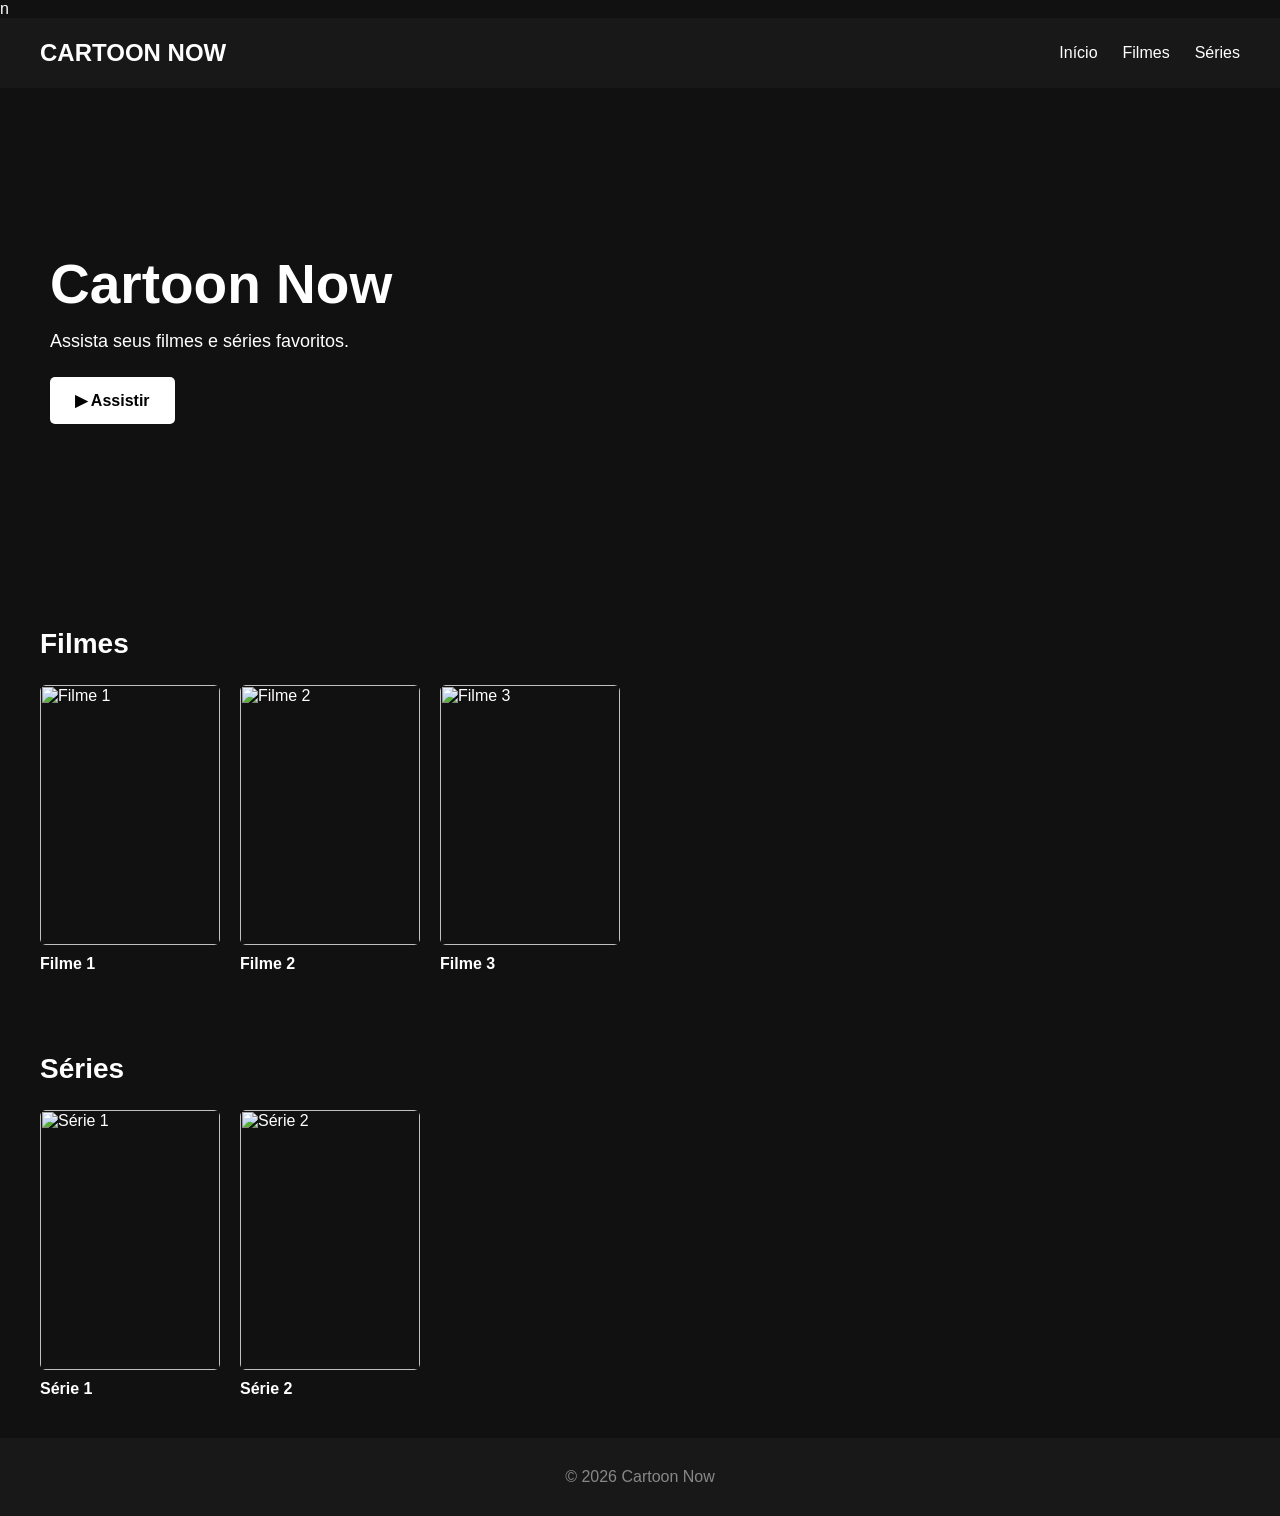
==== commit c37249ab: "Fix HTML encoding issues in index.html" ====
--- a/index.html
+++ b/index.html
@@ -1,4 +1,4 @@
-<!DOCTYPE html>
+n<!DOCTYPE html>
 <html lang="pt-BR">
 <head>
     <meta charset="UTF-8">
--- a/style.css
+++ b/style.css
@@ -0,0 +1,242 @@
+* {
+    margin: 0;
+    padding: 0;
+    box-sizing: border-box;
+}
+
+body {
+    font-family: Arial, sans-serif;
+    background: #111;
+    color: white;
+}
+
+
+/* HEADER */
+
+header {
+    height: 70px;
+    background: #181818;
+
+    display: flex;
+    align-items: center;
+    justify-content: space-between;
+
+    padding: 0 40px;
+
+    position: sticky;
+    top: 0;
+    z-index: 100;
+}
+
+.logo {
+    font-size: 24px;
+    font-weight: bold;
+}
+
+nav {
+    display: flex;
+    gap: 25px;
+}
+
+nav a {
+    color: white;
+    text-decoration: none;
+    font-size: 16px;
+}
+
+nav a:hover {
+    opacity: 0.7;
+}
+
+
+/* BANNER */
+
+.banner {
+    height: 500px;
+
+    background-image:
+        linear-gradient(to right, #111 10%, transparent 80%),
+        url("assets/banners/destaque.jpg");
+
+    background-size: cover;
+    background-position: center;
+
+    display: flex;
+    align-items: center;
+
+    padding: 50px;
+}
+
+.banner-content {
+    max-width: 500px;
+}
+
+.banner h1 {
+    font-size: 55px;
+    margin-bottom: 15px;
+}
+
+.banner p {
+    font-size: 18px;
+    margin-bottom: 25px;
+}
+
+.banner button {
+    border: none;
+    padding: 14px 25px;
+
+    background: white;
+    color: black;
+
+    font-size: 16px;
+    font-weight: bold;
+
+    border-radius: 5px;
+
+    cursor: pointer;
+}
+
+.banner button:hover {
+    transform: scale(1.05);
+}
+
+
+/* SEÇÕES */
+
+.section {
+    padding: 40px;
+}
+
+.section h2 {
+    font-size: 28px;
+    margin-bottom: 25px;
+}
+
+
+/* CARDS */
+
+.cards {
+    display: flex;
+    gap: 20px;
+
+    overflow-x: auto;
+}
+
+.card {
+    min-width: 180px;
+
+    cursor: pointer;
+
+    transition: transform 0.2s;
+}
+
+.card:hover {
+    transform: scale(1.05);
+}
+
+.card img {
+    width: 180px;
+    height: 260px;
+
+    object-fit: cover;
+
+    border-radius: 6px;
+}
+
+.card h3 {
+    margin-top: 10px;
+    font-size: 16px;
+}
+
+
+/* PLAYER */
+
+.player {
+    display: none;
+
+    position: fixed;
+
+    inset: 0;
+
+    background: rgba(0, 0, 0, 0.95);
+
+    z-index: 1000;
+
+    align-items: center;
+    justify-content: center;
+}
+
+.player video {
+    width: 90%;
+    max-width: 1200px;
+    max-height: 85vh;
+}
+
+.fechar {
+    position: absolute;
+
+    top: 20px;
+    right: 30px;
+
+    background: none;
+    border: none;
+
+    color: white;
+
+    font-size: 30px;
+
+    cursor: pointer;
+}
+
+
+/* FOOTER */
+
+footer {
+    padding: 30px;
+    text-align: center;
+
+    background: #181818;
+
+    color: #888;
+}
+
+
+/* CELULAR */
+
+@media (max-width: 600px) {
+
+    header {
+        padding: 0 20px;
+    }
+
+    nav {
+        gap: 10px;
+    }
+
+    nav a {
+        font-size: 14px;
+    }
+
+    .banner {
+        height: 400px;
+        padding: 25px;
+    }
+
+    .banner h1 {
+        font-size: 40px;
+    }
+
+    .section {
+        padding: 25px;
+    }
+
+    .card {
+        min-width: 140px;
+    }
+
+    .card img {
+        width: 140px;
+        height: 210px;
+    }
+
+}
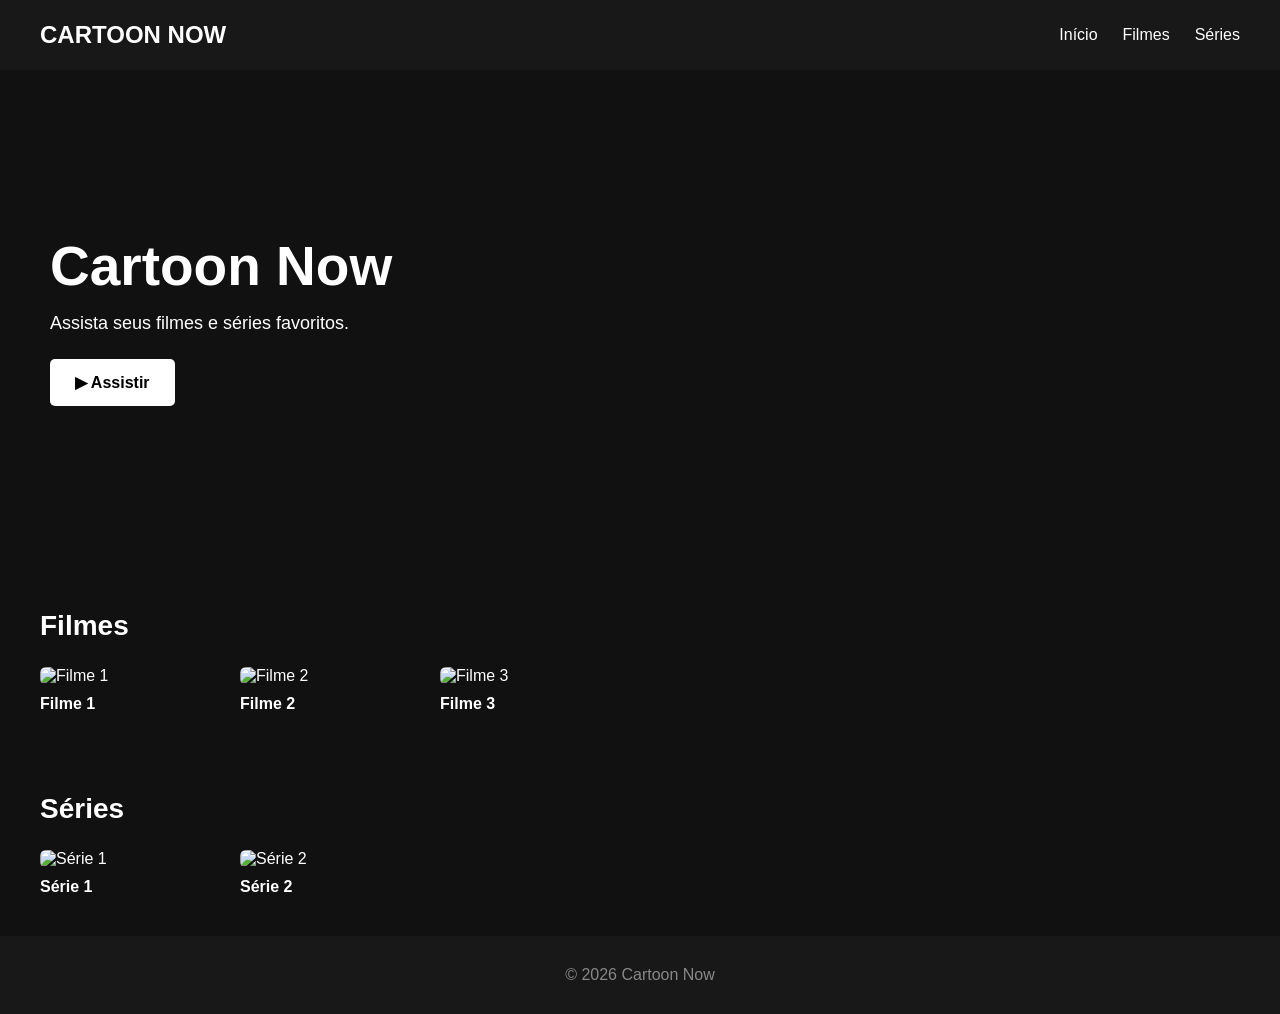
==== commit 3c63611c: "Fix HTML formatting and structure" ====
--- a/index.html
+++ b/index.html
@@ -1,4 +1,4 @@
-n<!DOCTYPE html>
+<!DOCTYPE html>
 <html lang="pt-BR">
 <head>
     <meta charset="UTF-8">
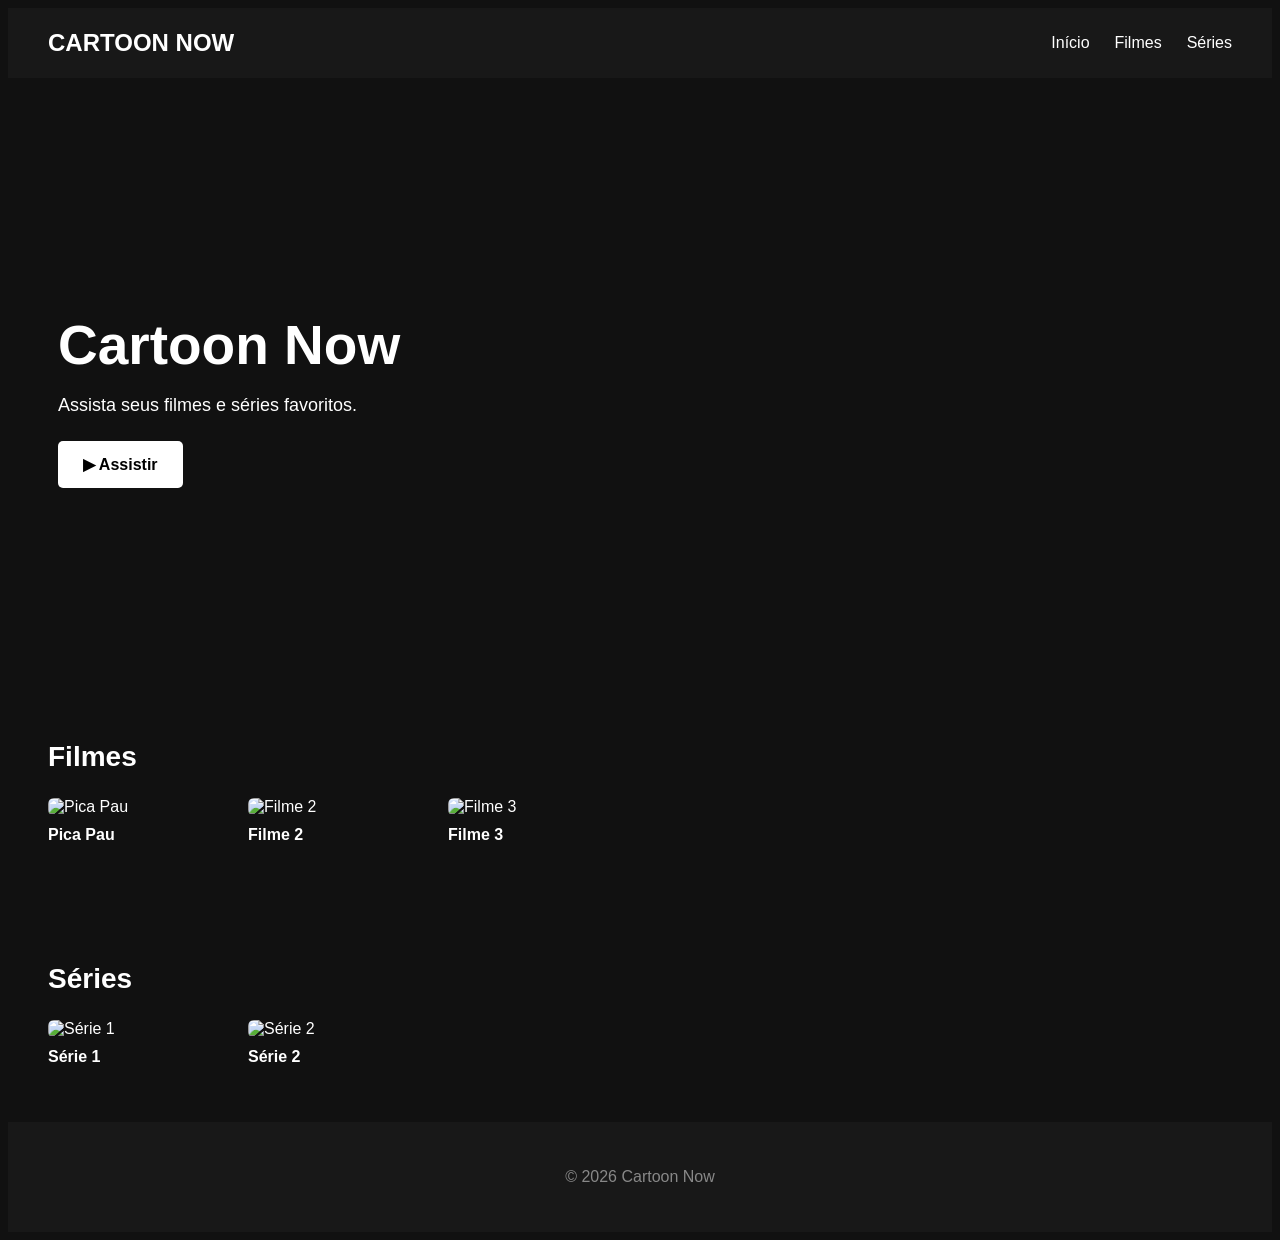
==== commit 128592cc: "Update index.html" ====
--- a/index.html
+++ b/index.html
@@ -49,9 +49,9 @@
 
             <div class="cards">
 
-                <div class="card" onclick="assistir('filme_1.mp4')">
-                    <img src="assets/posters/filme_1.jpg" alt="Filme 1">
-                    <h3>Filme 1</h3>
+                <div class="card" onclick="assistir('pica_pau.mp4')">
+                    <img src="assets/posters/filme_1.jpg" alt="Pica Pau">
+                    <h3>Pica Pau</h3>
                 </div>
 
                 <div class="card" onclick="assistir('filme_2.mp4')">
--- a/style.css
+++ b/style.css
@@ -1,4 +1,4 @@
-* {
+ {
     margin: 0;
     padding: 0;
     box-sizing: border-box;
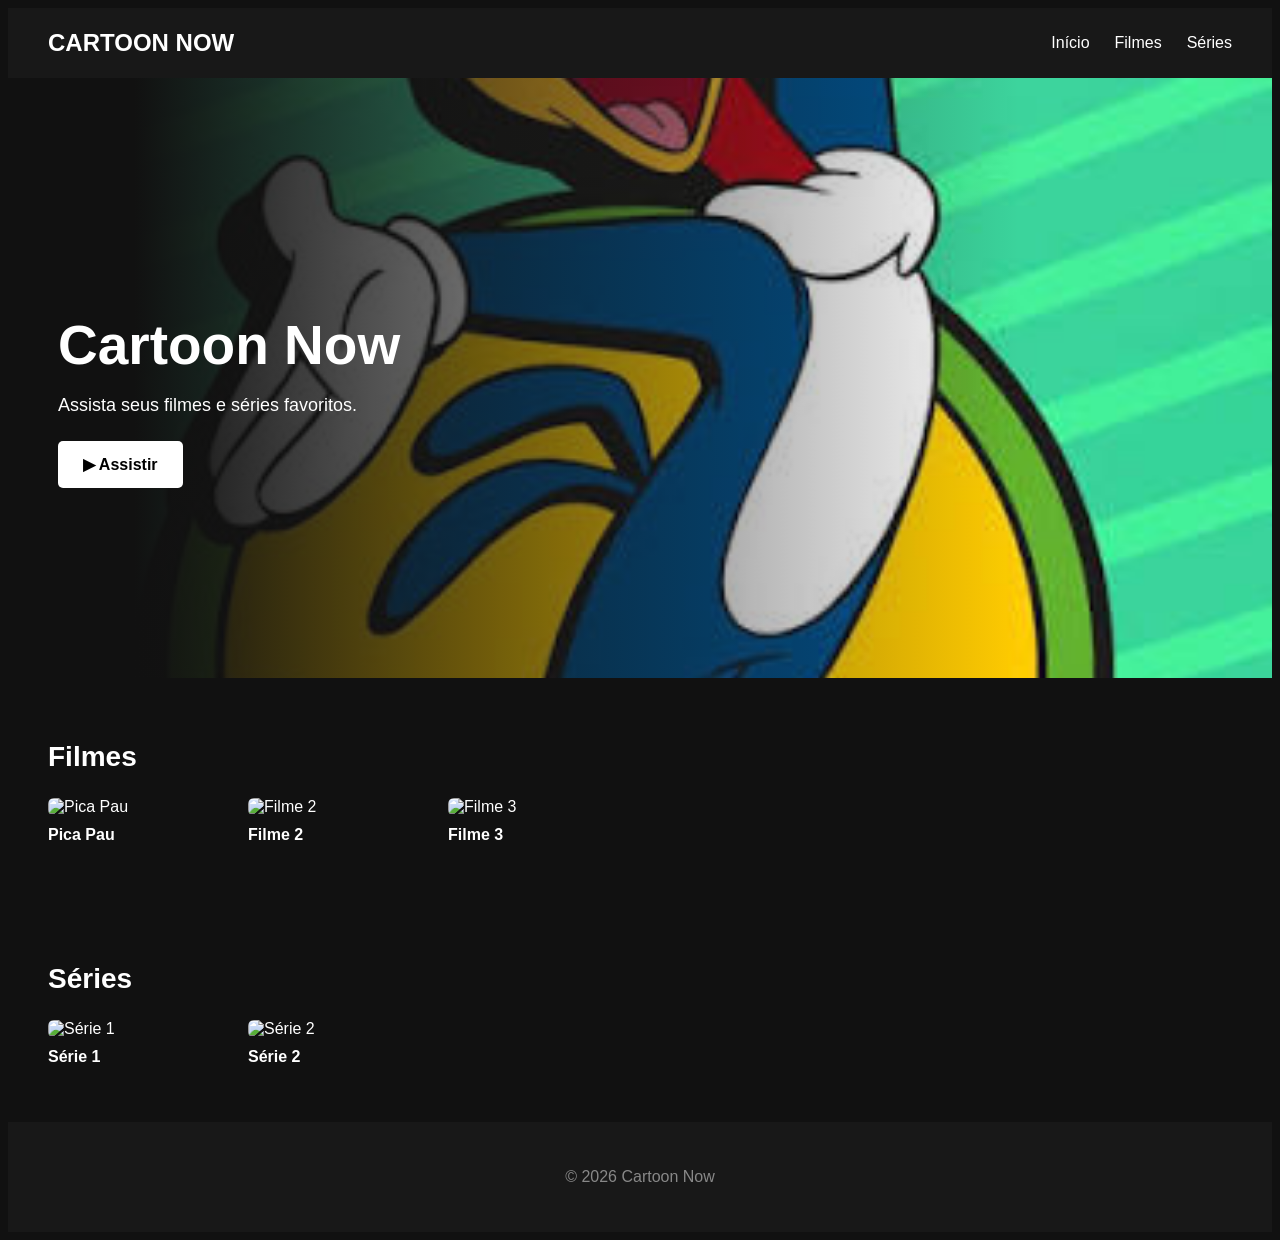
==== commit 6de78e85: "Fix movie file references in index.html Updated movie file references in the HTML." ====
--- a/index.html
+++ b/index.html
@@ -49,7 +49,7 @@
 
             <div class="cards">
 
-                <div class="card" onclick="assistir('pica_pau.mp4')">
+                <div class="card" onclick="assistir('pica_au.mp4')">
                     <img src="assets/posters/filme_1.jpg" alt="Pica Pau">
                     <h3>Pica Pau</h3>
                 </div>
--- a/style.css
+++ b/style.css
@@ -56,7 +56,7 @@
 
     background-image:
         linear-gradient(to right, #111 10%, transparent 80%),
-        url("assets/banners/destaque.jpg");
+        url("assets/banners/picapaubanner.jfif");
 
     background-size: cover;
     background-position: center;
